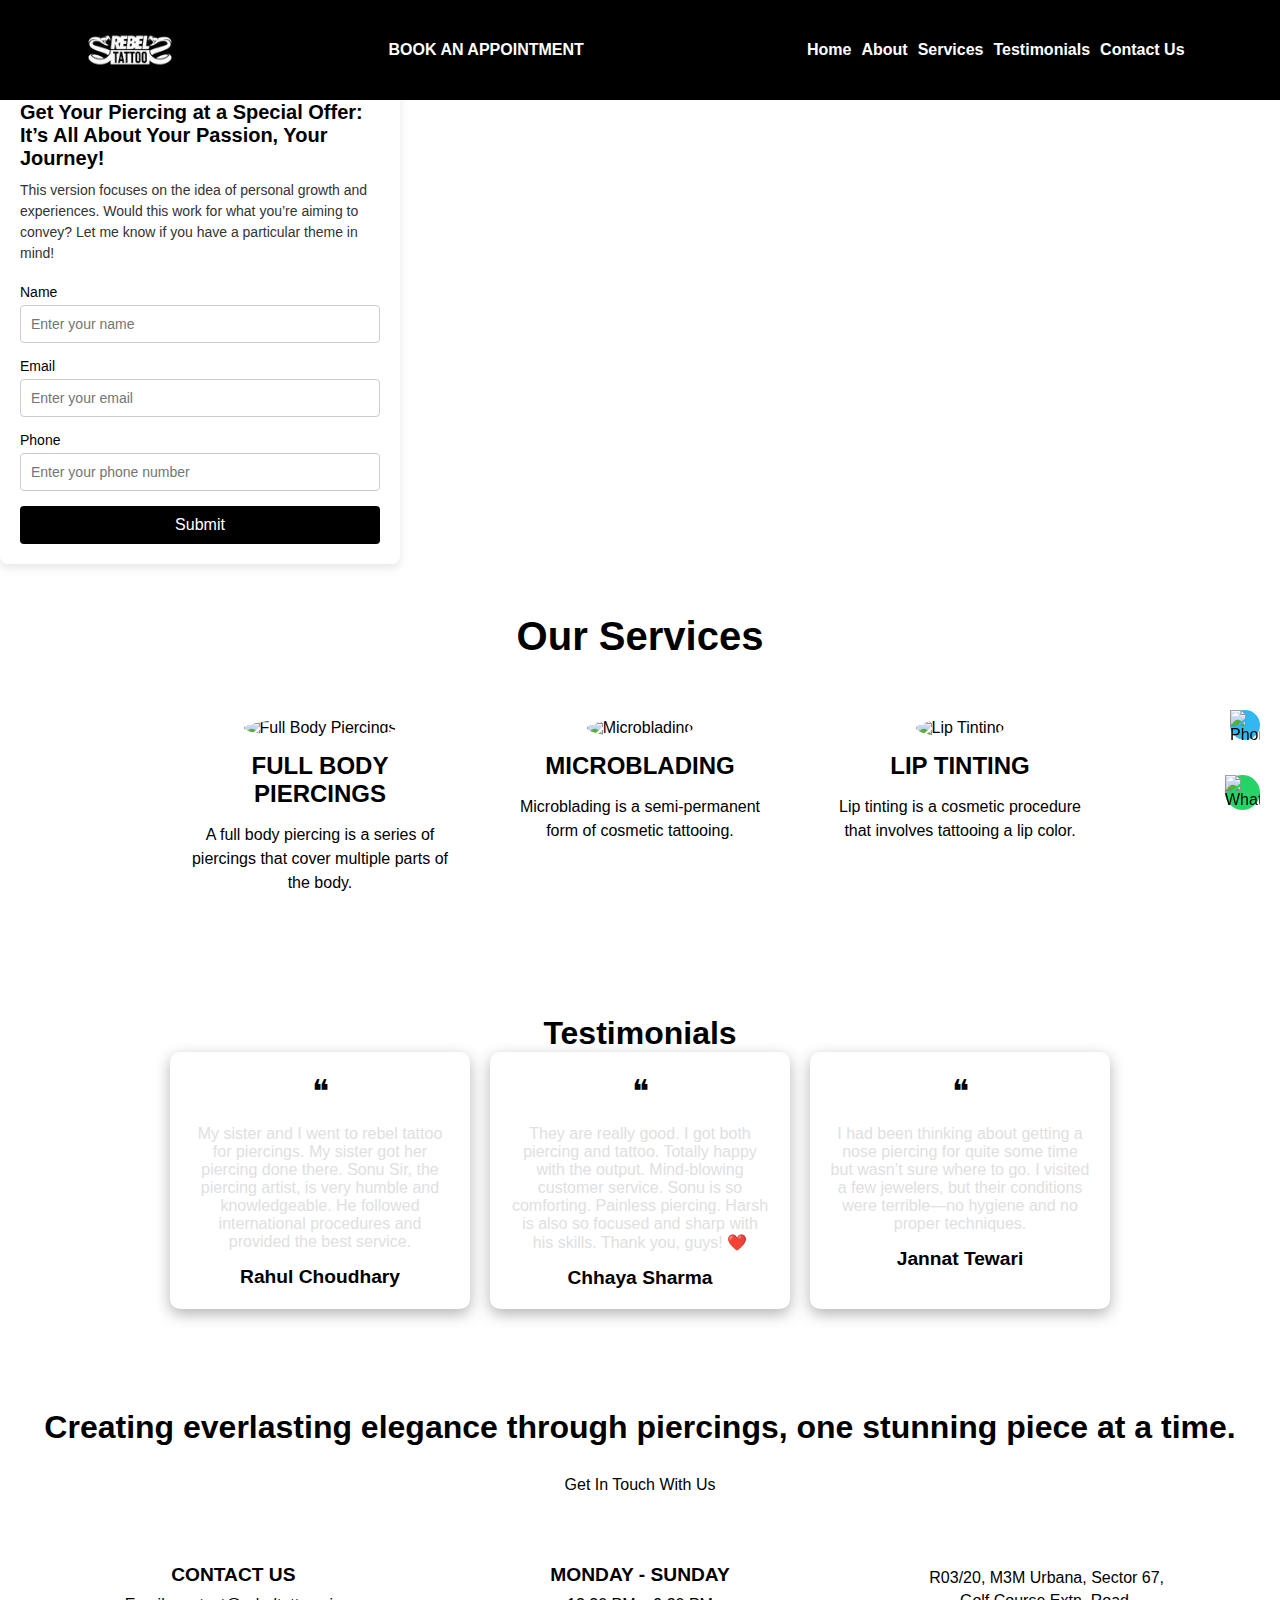
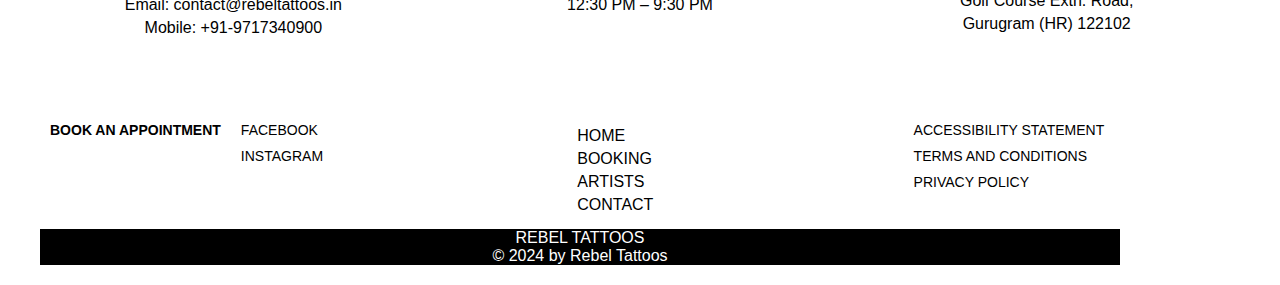
==== index.html @ b5b60d28 "Merge branch 'main' of https://github.com/Shailen2003/Tattoo-web" ====
<!DOCTYPE html>
<html lang="en">

<head>
    <meta charset="UTF-8">
    <meta name="viewport" content="width=device-width, initial-scale=1.0">
    <title>Services and Testimonials</title>
    <link rel="stylesheet" href="style.css">
    <link rel="stylesheet" href="chatsystem.css">
</head>

<body>
          <header class="header ">
            <div class="logo ">
                <img src="images/logo.avif" alt="">
            </div>
            <div class="bttn">
                <a href="./appointment.html" class="appointment-btn"><strong>BOOK AN APPOINTMENT</strong></a>
            </div>
            <nav class="navbar ">
                
                <div class="menu-toggle " id="mobile-menu">
                    <span class="bar"></span>
                    <span class="bar"></span>
                    <span class="bar"></span>
                </div>
                
                <ul class="nav-links ">
                    <li><a href="#home">Home</a></li>
                    <li><a href="./components/about.html">About</a></li>
                    <li><a href="./components/service.html">Services</a></li>
                    <li><a href="./components/artist.html">Testimonials</a></li>
                    <li><a href="#contact">Contact Us</a></li>
                </ul>
                
            </nav>
        </header>
        <section class="Home">
            <div class="home-logo">
                <img src="./images/logo.avif" alt="">
                <h1>Till Death, We Do Art</h1>
            </div>
            <div class="form-container">
                <div class="form-content">
                    <h1>Get Your Piercing at a Special Offer: It’s All About Your Passion, Your Journey!</h1>
                    <p>
                        This version focuses on the idea of personal growth and experiences.
                        Would this work for what you’re aiming to convey? Let me know if you have a particular theme in mind!
                    </p>
                    
                </div>
                
                <form class="contact-form">
                    <label for="name">Name</label>
                    <input type="text" id="name" name="name" placeholder="Enter your name" required>
                    
                    <label for="email">Email</label>
                    <input type="email" id="email" name="email" placeholder="Enter your email" required>
                    
                    <label for="phone">Phone</label>
                    <input type="tel" id="phone" name="phone" placeholder="Enter your phone number" required>
                    
                    <button type="submit">Submit</button>
                </form>
            </div>
        </section>
    <section class="services-section">
        <h1>Our Services</h1>
        <div class="services-container">
            <div class="service-card">
                <div class="service-img">
                    <img src="https://static.wixstatic.com/media/010afc_ea86713446234ee9b902afd5d44bec06~mv2.jpg/v1/fill/w_73,h_64,al_c,q_80,usm_0.66_1.00_0.01,enc_avif,quality_auto/IMG_1276%20(1).jpg"
                        alt="Full Body Piercings">
                </div>
                <h2>FULL BODY PIERCINGS</h2>
                <p>A full body piercing is a series of piercings that cover multiple parts of the body.</p>
            </div>
            <div class="service-card">
                <div class="service-img">
                    <img src="https://static.wixstatic.com/media/a3cc92_abad0898120045c19b37472ea10d0f6c~mv2.jpg/v1/fill/w_71,h_62,fp_0.62_0.37,q_80,usm_0.66_1.00_0.01,enc_avif,quality_auto/microblanding.jpg"
                        alt="Microblading">
                </div>
                <h2>MICROBLADING</h2>
                <p>Microblading is a semi-permanent form of cosmetic tattooing.</p>
            </div>
            <div class="service-card">
                <div class="service-img">
                    <img src="https://static.wixstatic.com/media/010afc_ff48c099d34b4ac8970327cc12a0fedb~mv2.jpg/v1/fill/w_72,h_59,al_c,q_80,usm_0.66_1.00_0.01,enc_avif,quality_auto/lip.jpg"
                        alt="Lip Tinting">
                </div>
                <h2>LIP TINTING</h2>
                <p>Lip tinting is a cosmetic procedure that involves tattooing a lip color.</p>
            </div>
        </div>
    </section>
    <section class="testimonials-section">
        <h1 class="section-title">Testimonials</h1>
        <div class="testimonials-container">
            <div class="testimonial-card">
                <div class="testimonial-content">
                    <span class="quote-icon">❝</span>
                    <p>
                        My sister and I went to rebel tattoo for piercings. My sister got her piercing done there. Sonu Sir, the piercing artist, is very humble and knowledgeable. He followed international procedures and provided the best service.
                    </p>
                    <h3>Rahul Choudhary</h3>
                </div>
            </div>
            <div class="testimonial-card">
                <div class="testimonial-content">
                    <span class="quote-icon">❝</span>
                    <p>
                        They are really good. I got both piercing and tattoo. Totally happy with the output. Mind-blowing customer service. Sonu is so comforting. Painless piercing. Harsh is also so focused and sharp with his skills. Thank you, guys! ❤️
                    </p>
                    <h3>Chhaya Sharma</h3>
                </div>
            </div>
            <div class="testimonial-card">
                <div class="testimonial-content">
                    <span class="quote-icon">❝</span>
                    <p>
                        I had been thinking about getting a nose piercing for quite some time but wasn’t sure where to go. I visited a few jewelers, but their conditions were terrible—no hygiene and no proper techniques.
                    </p>
                    <h3>Jannat Tewari</h3>
                </div>
            </div>
        </div>
    </section>
    <section class="contact-section">
        <div class="contact-content">
            <h1>Creating everlasting elegance through piercings, one stunning piece at a time.</h1>
            <button class="contact-btn">Get In Touch With Us</button>
        </div>

        <div class="contact-details">
            <!-- Left Contact Info -->
            <div class="contact-info">
                <h3>CONTACT US</h3>
                <p>Email: contact@rebeltattoos.in</p>
                <p>Mobile: +91-9717340900</p>
            </div>

            <!-- Center Opening Hours -->
            <div class="contact-hours">
                <h3>MONDAY - SUNDAY</h3>
                <p>12:30 PM – 9:30 PM</p>
            </div>

            <!-- Right Location -->
            <div class="contact-location">
                <p>R03/20, M3M Urbana, Sector 67,</p>
                <p>Golf Course Extn. Road,</p>
                <p>Gurugram (HR) 122102</p>
            </div>
        </div>

    </section>
    <!-- Footer Section -->
    <footer>
        <div class="footer-container">
            <div class="footer-lefts">
                <a href="#" class="hover-effect">BOOK AN APPOINTMENT</a>

            </div>
            <div class="footer-left">
                <a href="#">FACEBOOK</a>
                <a href="#">INSTAGRAM</a>
            </div>
            <div class="footer-center">
                <a href="#">HOME</a>
                <a href="#">BOOKING</a>
                <a href="#">ARTISTS</a>
                <a href="#">CONTACT</a>
            </div>
            <div class="footer-right">
                <a href="#">ACCESSIBILITY STATEMENT</a>
                <a href="#">TERMS AND CONDITIONS</a>
                <a href="#">PRIVACY POLICY</a>
            </div>
        </div>
        <div class="footer-logo">
            <p class="footer-logo-text">REBEL TATTOOS<br>&copy; 2024 by Rebel Tattoos</p>
        </div>
        <!-- Let's Chat Button -->
    </footer>

    <!-- Chat Box -->
    <div id="chat-box" class="hidden">
        <div class="chat-header">
            <span>Rebel Tattoos</span>
            <button id="close-chat">&times;</button>
        </div>
        <div class="chat-body">
            <p>We'll reply as soon as we can.</p>
            <div class="chat-icons">
                <a href="tel:+1234567890" class="call-icon">📞</a>
                <a href="https://wa.me/1234567890" class="whatsapp-icon">WhatsApp</a>
            </div>
        </div>
        <textarea placeholder="Write your message..."></textarea>
    </div>
    <div class="button whatsapp-button" onclick="openWhatsAppChat()">
        <img src="https://upload.wikimedia.org/wikipedia/commons/6/6b/WhatsApp.svg" alt="WhatsApp">
    </div>

    <!-- Phone Call Button -->
    <div class="button phone-button" onclick="openPhoneDialer()">
        <img src="https://cdn-icons-png.flaticon.com/512/724/724664.png" alt="Phone">
    </div>
    <script src="chatsystem.js"></script>
    <script src="script.js"></script>
</body>

</html>
---- style.css ----
* {
    margin: 0;
    padding: 0;
    box-sizing: border-box;
    font-family: Arial, sans-serif;
}

.header {
    background-color: black;
    display: flex;
    justify-content: space-around;
    align-items: center;
    width: 100%;
    position: fixed;
    top: 0px;
    

}

/* Navbar default and expanded states */
.navbar {
    display: flex;
    justify-content: space-between;
    align-items: center;
    padding: 10px 20px;
    background-color: var(--light-blue);
    color: #fff;
    transition: height 0.3s ease-in-out;
    /* Smooth height transition */
    height: 100px;
    /* Default height */
}

.navbar.expanded {
    height: 250px;
    /* Expanded height for mobile menu */
}

.bttn {
    
    width: 300px;
    display: flex;
    align-items: center;
    text-align: center;
    justify-content: center;
    background-color: black;
}
.bttn a{
    color: white;
    text-decoration: none;
}
.appointment-bt{
    background-color: rgb(0, 0, 0);
    color: #fff;
    font-size: 15px;
    text-decoration: none;
    border: none;
}
 .bttn:hover{
    background-color: white;
 }
 .bttn:hover a{
    background-color: white;
    color: black;
    text-decoration: underline;
    border: none;
 }
 
 
 .bttn a:hover{
    background-color:white;
    color: black;
    text-decoration: underline;
    border: none;
 }
 

/* Nav links container */
.nav-links {
    display: flex;
    justify-content: center;
    list-style: none;
    flex-wrap: wrap;
    transition: opacity 0.3s ease-in-out;
    /* Smooth transition for showing links */
    opacity: 1;
    gap: 10px;
}

.nav-links a {
    color: white;
    text-decoration: none;
    font-weight: bold;

}

.bar {
    background-color: white;
    height: 3px;
    width: 25px;
    margin: 4px 0;
}

.nav-links.active {
    display: flex;
    opacity: 1;
}

.nav-links a:hover {
    color: red;
    transform: scale(1.1);
    transition: 0.5s;
}

/* Responsive styles for smaller screens */
@media (max-width: 500px) {
    .nav-links {
        display: none;
        flex-direction: column;
        width: auto;
        background-color: black;
        position: absolute;
        right: 50px;
    }

    .nav-links a {
        color: white;
        text-decoration: none;
        font-weight: bold;

    }

    .nav-links.active {
        display: flex;
    }

    .menu-toggle {
        display: flex;
        flex-direction: column;
        cursor: pointer;
    }

    .bttn {
        display: none;
    }

    .nav-links li {
        margin: 10px 0;
        text-align: center;
    }
}

.form-container {
    background-color: white;
    border-radius: 8px;
    box-shadow: 0px 4px 10px rgba(0, 0, 0, 0.1);
    width: 400px;
    padding: 20px;
    overflow: hidden;
}

/* Form Content */
.form-content {
    margin-bottom: 20px;
}

.form-content h1 {
    font-size: 20px;
    color: #000;
    margin-bottom: 10px;
}

.form-content p {
    font-size: 14px;
    color: #333;
    line-height: 1.5;
}

/* Icons Section */

/* Form Styling */
.contact-form label {
    display: block;
    font-size: 14px;
    color: #000;
    margin-bottom: 5px;
}

.contact-form input {
    width: 100%;
    padding: 10px;
    margin-bottom: 15px;
    border: 1px solid #ccc;
    border-radius: 4px;
    font-size: 14px;
}

.contact-form button {
    width: 100%;
    padding: 10px;
    background-color: black;
    color: white;
    font-size: 16px;
    border: none;
    border-radius: 4px;
    cursor: pointer;
    transition: background-color 0.3s ease;
}

.contact-form button:hover {
    background-color: #333;
}

/* Services Section */
.services-section {
  text-align: center;
  padding: 50px 20px;
}

.services-section h1 {
  font-size: 2.5rem;
  margin-bottom: 40px;
}

.services-container {
  display: flex;
  gap: 20px;
  justify-content: center;
  flex-wrap: wrap;
}

.service-card {
  background: rgba(255, 255, 255, 0.1);
  border-radius: 10px;
  padding: 20px;
  width: 300px;
  text-align: center;
  transition: transform 0.3s, box-shadow 0.3s;
  box-shadow: 0 5px 15px rgba(255, 255, 255, 0.3);
}

.service-card:hover {
  transform: translateY(-10px);
  box-shadow: 0 10px 25px rgba(255, 255, 255, 0.5);
}

.service-img img {
  width: 80px;
  height: 80px;
  border-radius: 50%;
  transition: transform 0.2s ease;
}

.service-img:hover img {
  transform: scale(1.1);
  box-shadow: 0 10px 25px rgba(255, 255, 255, 0.4);
}

.service-card h2 {
  font-size: 1.5rem;
  margin: 15px 0;
}

.service-card p {
  font-size: 1rem;
  line-height: 1.5;
}

/* Testimonials Section */
.testimonials-section {
  text-align: center;
  padding: 50px 20px;
  /* background: url('https://via.placeholder.com/1600x900') no-repeat center/cover; */
  background-color: #fffff;
}
.testimonial-section h1 {
    font-size: 2.5rem;
    margin-bottom: 30px;
  }

.testimonials-container {
  display: flex;
  gap: 20px;
  justify-content: center;
  flex-wrap: wrap;
}

.testimonial-card {
  background: rgba(255, 255, 255, 0.1);
  padding: 20px;
  border-radius: 10px;
  box-shadow: 0 5px 15px rgba(0, 0, 0, 0.3);
  width: 300px;
  transition: transform 0.3s ease, box-shadow 0.3s ease;
}

.testimonial-card:hover {
  transform: translateY(-10px);
  box-shadow: 0 10px 25px rgba(255, 255, 255, 0.4);
}

.quote-icon {
  font-size: 2rem;
}

.testimonial-content p {
  margin: 15px 0;
  font-size: 1rem;
  color: #e0e0e0;
}

.testimonial-content h3 {
  margin-top: 10px;
  font-size: 1.2rem;
}

/* Responsive Design */
@media (max-width: 768px) {
  .services-container,
  .testimonials-container {
    flex-direction: column;
    align-items: center;
  }

  .service-card,
  .testimonial-card {
    width: 90%;
  }
}

/* Contact Section Styling */
.contact-section {
    display: flex;
    flex-direction: column;
    align-items: center;
    padding: 50px 20px;
    position: relative;
}

.contact-content {
    text-align: center;
    margin-bottom: 40px;
}

.contact-content h1 {
    font-size: 2rem;
    margin-bottom: 20px;
}

.contact-btn {
    background-color: #fff;
    color: #000;
    padding: 10px 20px;
    border: none;
    border-radius: 20px;
    font-size: 1rem;
    cursor: pointer;
    transition: transform 0.3s;
}

.contact-btn:hover {
    transform: scale(1.05);
}

.contact-details {
    display: flex;
    justify-content: space-between;
    flex-wrap: wrap;
    width: 100%;
    max-width: 1200px;
    margin-top: 20px;
    gap: 20px;
    text-align: center;
}

.contact-info,
.contact-hours,
.contact-location {
    flex: 1;
    min-width: 250px;
}

.contact-info h3,
.contact-hours h3 {
    font-size: 1.2rem;
    margin-bottom: 10px;
}

.contact-info p,
.contact-hours p,
.contact-location p {
    font-size: 1rem;
    margin: 5px 0;
}

/* Floating Buttons Styling */
.floating-buttons {
    position: fixed;
    bottom: 20px;
    right: 20px;
    display: flex;
    flex-direction: column;
    gap: 10px;
}

.floating-buttons a img {
    width: 50px;
    height: 50px;
    border-radius: 50%;
    box-shadow: 0 5px 15px rgba(0, 0, 0, 0.5);
    transition: transform 0.3s ease, box-shadow 0.3s ease;
}

.floating-buttons a img:hover {
    transform: scale(1.1);
    box-shadow: 0 10px 20px rgba(255, 255, 255, 0.5);
}

/* Responsive Design */
@media (max-width: 768px) {
    .contact-details {
        flex-direction: column;
        text-align: center;
    }

    .contact-info,
    .contact-hours,
    .contact-location {
        text-align: center;
    }
}

footer {
    background-color: white;
    padding: 20px 40px;
    display: flex;
    justify-content: space-between;
    align-items: flex-start;
    flex-wrap: wrap;
}

/* Footer Columns */
.footer-container {
    display: flex;
    justify-content: space-between;
    width: 100%;
    flex-wrap: wrap;
}

.footer-left,
.footer-center,
.footer-right {
    flex: 1;
    margin: 10px;
}

.footer-left a,
.footer-right a,
.footer-center a {
    display: block;
    margin-bottom: 10px;
    color: black;
    text-decoration: none;
    font-size: 14px;
}
.footer-lefts a{
    display: block;
    margin-bottom: 10px;
    color: black;
    text-decoration: none;
    font-size: 14px;  
    flex: 1;
    margin: 10px;
}

.footer-center a {
    font-size: 16px;
    margin: 5px 0;
}

.footer-center .footer-logo {
    font-size: 20px;
    font-weight: bold;
    margin-top: 20px;
    text-align: center;
}

.footer-left a:hover,
.footer-right a:hover,
.footer-center a:hover {
    text-decoration: underline;
}

/* Hover Effect: "Book an Appointment" */
.hover-effect {
    position: relative;
    font-size: 16px;
    font-weight: bold;
}

.footer-lefts:hover a{
    left: 0;
    background-color: black;
    color: white;
    padding: 5px 10px;
    border: 1px solid white;
    font-size: 14px;
} 

/* "Let's Chat" Button */
#chat-btn {
    position: fixed;
    bottom: 20px;
    right: 20px;
    background-color: black;
    color: white;
    border: 2px solid white;
    border-radius: 5px;
    padding: 10px 15px;
    font-size: 14px;
    cursor: pointer;
    transition: all 0.3s ease;
    z-index: 1000;
}

#chat-btn:hover {
    background-color: white;
    color: black;
}

/* Chat Box Styles */
#chat-box {
    position: fixed;
    bottom: 70px;
    right: 20px;
    width: 300px;
    background-color: black;
    border: 2px solid white;
    border-radius: 10px;
    display: none;
    flex-direction: column;
    z-index: 1000;
}

.chat-header {
    background-color: white;
    color: black;
    padding: 10px;
    font-size: 16px;
    font-weight: bold;
    display: flex;
    justify-content: space-between;
    align-items: center;
}

.chat-body {
    padding: 15px;
    color: white;
    font-size: 14px;
    text-align: center;
}

.chat-icons a {
    margin: 10px;
    font-size: 24px;
    text-decoration: none;
    color: white;
    transition: color 0.3s ease;
}

.chat-icons a:hover {
    color: green;
}

textarea {
    width: 100%;
    border: none;
    padding: 10px;
    resize: none;
    font-size: 14px;
    color: black;
}

textarea:focus {
    outline: none;
}

/* Responsive Design */
@media (max-width: 768px) {
    .footer-container {
        flex-direction: column;
        text-align: center;
    }

    #chat-box {
        width: 90%;
        right: 5%;
    }

    .footer-left,
    .footer-center,
    .footer-right {
        margin: 10px 0;
    }
}

.footer-logo {
    background-color: black;
    color: white;
    width: 90%;
    text-align: center;
    align-items:center;
    justify-content:center;
    display: flex;
}
/* If you are using Google Fonts for Nimbus Sans, remove the @font-face block */
body {
    margin: 0;
    padding: 0;
    font-family: 'Nimbus Sans', sans-serif; /* Use Google font Nimbus Sans */
    height: 100%; /* Ensure body takes full height */
    width: 100%; /* Ensure full width */
    overflow-x: hidden; /* Prevent horizontal scrolling */
}

.black-box {
    font-family: Arial, sans-serif;
    display: flex;
    justify-content: center;
    align-items: center;
    height: 250px; /* Set a fixed height for the black box */
    background-color: black; /* Dark background */
    width: 100%; /* Full width */
    color: white;
    box-sizing: border-box;
}

.box {
    display: flex;
    justify-content: space-between; /* Spread left and right text apart */
    align-items: center;
    width: 100%; /* Full width */
    height: 100%; /* Fill the entire box */
    color: white;
    padding: 1px;
    box-sizing: border-box;
}

.text-left {
    flex: 1;
    text-align: left; /* Left-aligned text */
    padding-left: 10px; /* Optional padding to move it further from the edge */
}

.text-left p {
    font-size: 15px;
    margin-left: 0px; /* Reset margin */
    padding-left: 43px; /* Move text further from the edge */
}

.text-right {
    flex: 1;
    text-align: right; /* Right-aligned text */
    padding-right: 10px; /* Optional padding to move it further from the edge */
}

.text-right p {
    font-size: 15px;
    margin-right: 67px; /* Align paragraph without margin from right */
    padding-right: 4px; /* Move text further from the edge */
}

.logo {
    display: flex;
    justify-content: center;
    align-items: center;
}

.logo img {
    width: 110px; /* Logo size */
    height: auto;
}

/* Main container */
.container {
    display: flex;
    justify-content: center;
    flex-direction: column; /* Stack elements vertically on mobile */
    height: 100%; /* Full screen height */
    width: 100%; /* Full screen width */
    background-image: url('https://via.placeholder.com/800x600');
    background-size: cover;
    background-position: center;
    color: white;
    box-sizing: border-box;
    overflow-y: auto; /* Allow vertical scrolling */
}

.content {
    display: flex;
    justify-content: space-between;
    align-items: center;
    background-color: white;
    padding: 20px;
    border-radius: 10px;
    width: 100%; /* Full width */
    height: auto; /* Adjust height for responsive behavior */
    flex-wrap: wrap; /* Allow elements to wrap on small screens */
    box-sizing: border-box;
}

.image {
    display: flex;
    justify-content: center;
    align-items: center;
    flex: 1;
    padding: 0px;
    box-sizing: border-box;
    margin-right: 20px; /* Space between image and text */
}

.image img {
    width: 100%; /* Image scales with container */
    margin-top: 20px;
    max-width: 450px; /* Maximum width for large screens */
    height: 430px; /* Maintain aspect ratio */
    border-radius: 5px;
    object-fit: cover;
    border: 2px solid rgba(255, 255, 255, 0.6);
    box-shadow: 0 4px 15px rgba(255, 255, 255, 0.6); /* White shadow effect */
}

.text {
    max-width: 55%; /* Adjusts width proportionally */
    margin-bottom: 75px;
    flex: 1;
    padding: 40px; /* Add padding for readability */
    box-sizing: border-box;
    display: flex;
    flex-wrap: wrap; /* Allow wrapping on smaller screens */
    align-items: center; /* Vertically align text */
}

.text h1 {
    color: black;
    font-family: 'Nimbus Sans', Arial, sans-serif; /* Use Nimbus Sans */
    margin: 0; /* Remove margin to align items closely */
    padding: 10px 10px 10px 0; /* Adjust padding for spacing */
    font-size: 2.6rem; /* Adjusted heading size */
    font-weight: bold; /* Increased boldness */
    border-bottom: 2px solid white; /* Underline */
    display: inline-block;
    line-height: 1.2; /* Adjust height for better spacing */
}

.text p {
    margin: 0 0 0 15px; /* Add margin-left to separate paragraph from h1 */
    line-height: 1.8; /* Better paragraph readability */
    text-align: justify;
    font-size: 1rem;
    color: black;
    flex-grow: 1; /* Allow paragraph to take remaining space */
}

/* Media Queries for Responsiveness */
@media (max-width: 1024px) {
    .content {
        flex-direction: column; /* Stack elements vertically */
        text-align: center; /* Center align content */
        height: auto; /* Allow height to adjust */
        padding: 15px;
    }

    .text {
        max-width: 100%;
        padding: 10px;
        display: block; /* Stack elements vertically on smaller screens */
    }

    .text h1 {
        font-size: 2.5rem; /* Adjust for tablets */
        margin-bottom: 10px;
    }

    .image {
        margin-top: 20px;
    }

    .image img {
        max-width: 280px; /* Slightly smaller image */
        height: auto;
    }
}

@media (max-width: 768px) {
    .text {
        padding: 10px;
        display: block; /* Stack elements vertically on smaller screens */
    }

    .text h1 {
        font-size: 2rem; /* Smaller heading for smaller screens */
    }

    .text p {
        font-size: 0.9rem; /* Smaller text for readability */
    }

    .image img {
        max-width: 200px; /* Smaller image */
        height: auto;
    }
}

@media (max-width: 480px) {
    .text h1 {
        font-size: 1.5rem; /* Further reduce heading size */
    }

    .text p {
        font-size: 0.8rem; /* Smaller paragraph font */
    }

    .image img {
        max-width: 150px; /* Reduce image size further */
        height: auto;
    }
}
---- chatsystem.css ----
/* WhatsApp button */
.whatsapp-button {
    display: flex;
    position: fixed;
    bottom: 90px; /* Above the other logo */
    right: 20px;
    background-color: #25d366;
    border-radius: 50px;
}

.whatsapp-button img {
    
    position: relative;
    width: 35px;
    height: 35px;
}

/* Phone button */
.phone-button {
    display: flex;
    position: fixed;
    border-radius: 50px;
    bottom: 160px; /* Above the WhatsApp button */
    right: 20px;
    background-color: #34b7f1;
}

.phone-button img {
    width: 30px;
    height: 30px;
}

/* Responsive adjustments */
@media screen and (max-width: 768px) {
    .button {
        width: 50px;
        height: 50px;
    }

    .button img {
        width: 30px;
        height: 30px;
    }
}

@media screen and (max-width: 480px) {
    .whatsapp-button {
        bottom: 80px;
    }

    .phone-button {
        bottom: 140px;
    }

    .button {
        width: 45px;
        height: 45px;
    }

    .button img {
        width: 25px;
        height: 25px;
    }
}
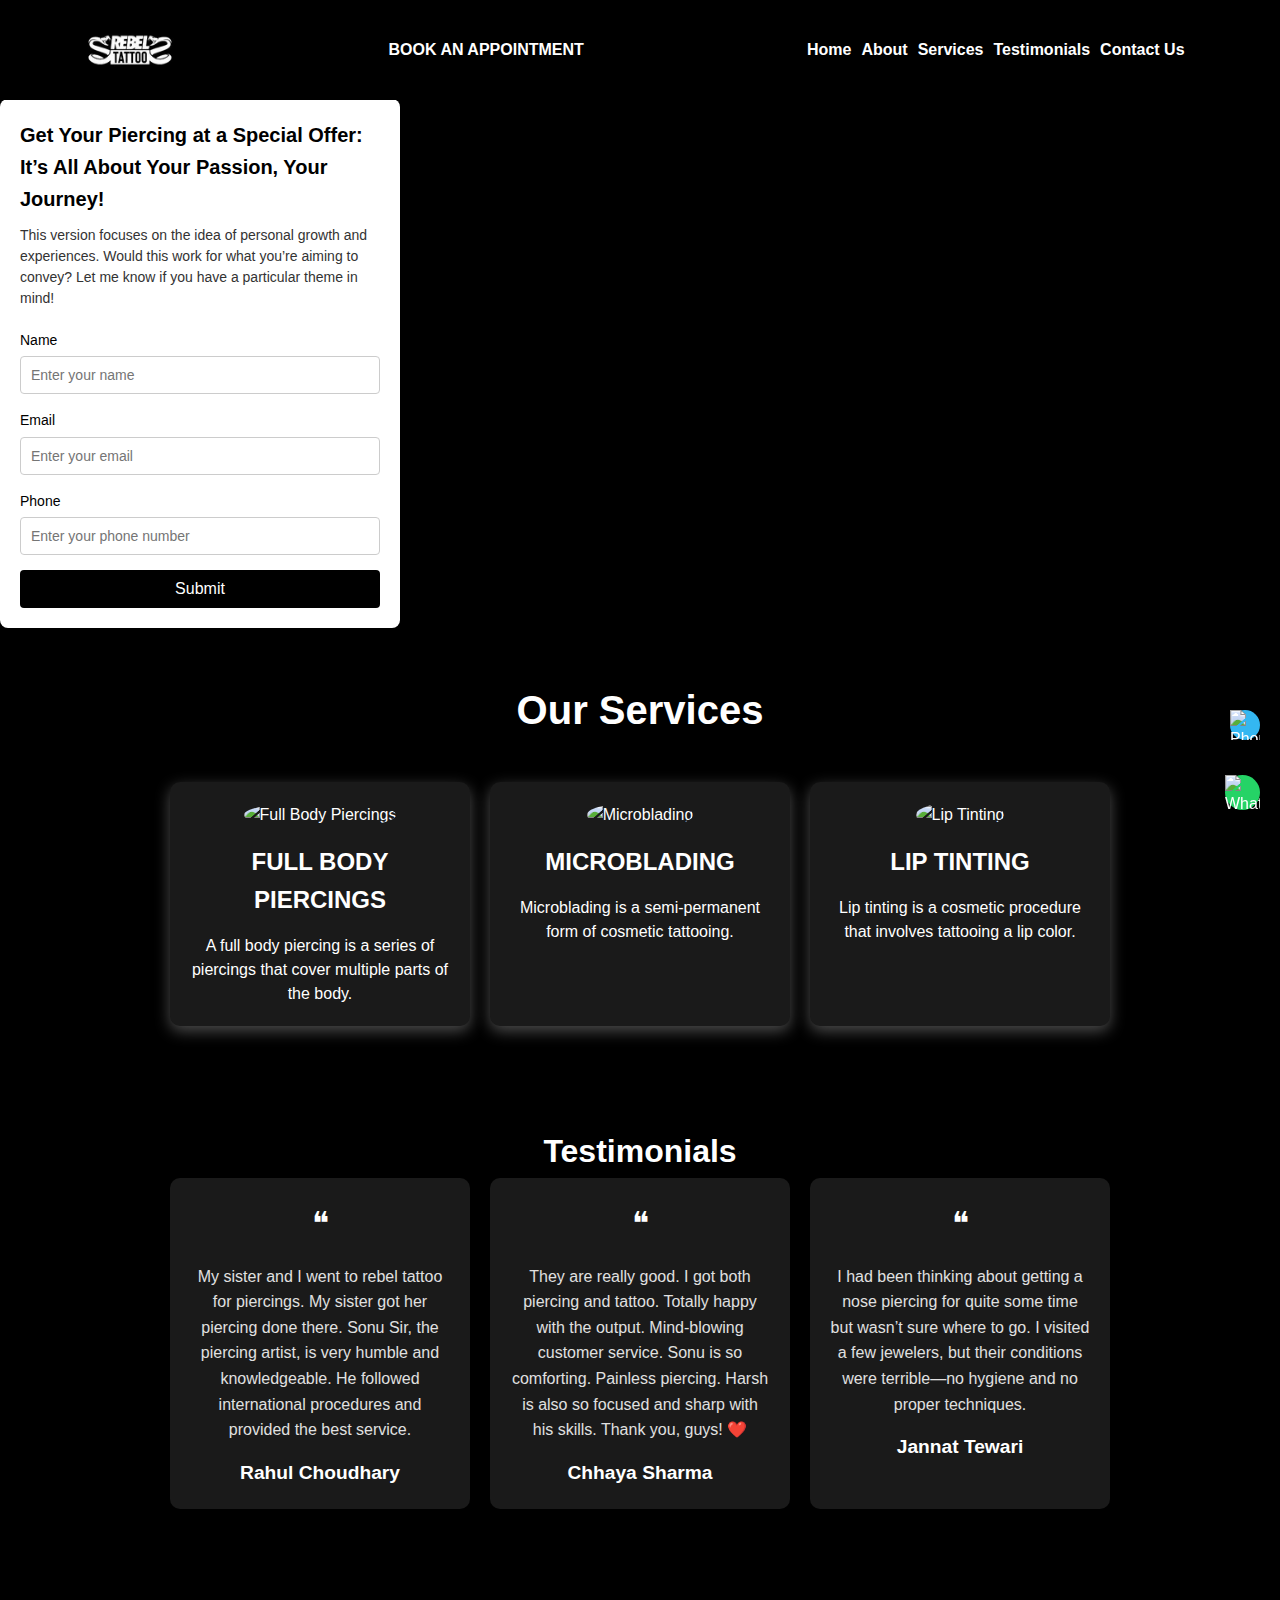
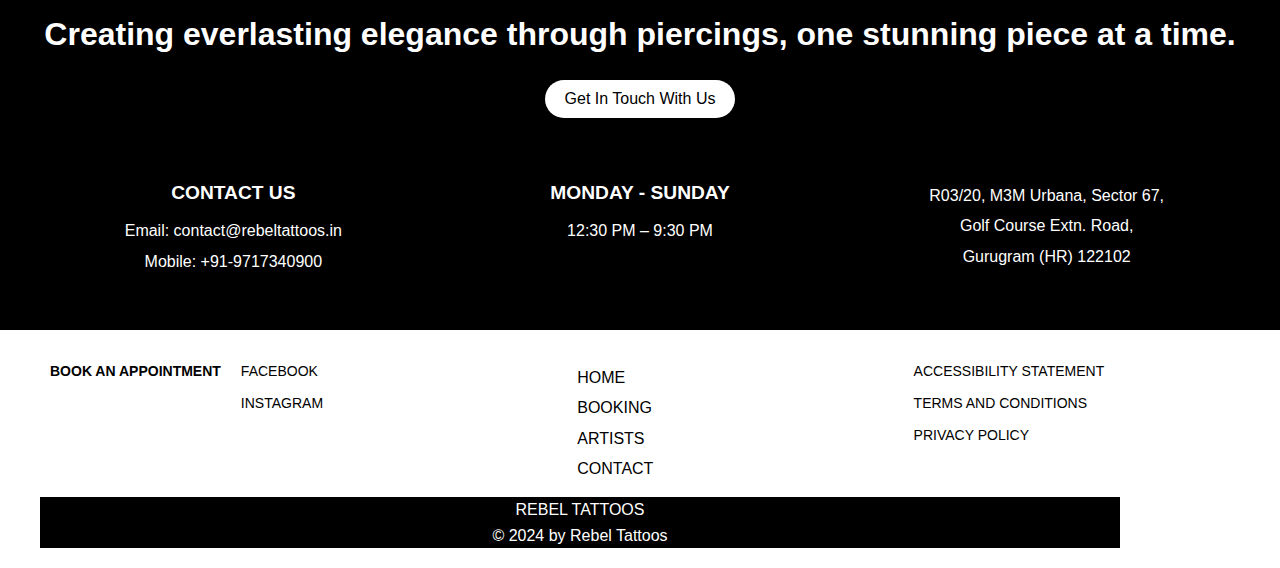
==== commit 2f230da6: "Merge branch 'main' into main" ====
--- a/index.html
+++ b/index.html
@@ -35,7 +35,7 @@
                 
             </nav>
         </header>
-        <section class="Home">
+         <section class="Home">
             <div class="home-logo">
                 <img src="./images/logo.avif" alt="">
                 <h1>Till Death, We Do Art</h1>
@@ -63,7 +63,7 @@
                     <button type="submit">Submit</button>
                 </form>
             </div>
-        </section>
+        </section> 
     <section class="services-section">
         <h1>Our Services</h1>
         <div class="services-container">
--- a/style.css
+++ b/style.css
@@ -2,8 +2,16 @@
     margin: 0;
     padding: 0;
     box-sizing: border-box;
+  }
+  
+  body {
     font-family: Arial, sans-serif;
-}
+     background-color: #000;
+    color: #fff;
+    line-height: 1.6;
+    margin: 0;
+    box-sizing: border-box;
+
 
 .header {
     background-color: black;
@@ -157,6 +165,7 @@
     width: 400px;
     padding: 20px;
     overflow: hidden;
+    
 }
 
 /* Form Content */
@@ -271,7 +280,7 @@
   text-align: center;
   padding: 50px 20px;
   /* background: url('https://via.placeholder.com/1600x900') no-repeat center/cover; */
-  background-color: #fffff;
+  background-color: black;
 }
 .testimonial-section h1 {
     font-size: 2.5rem;
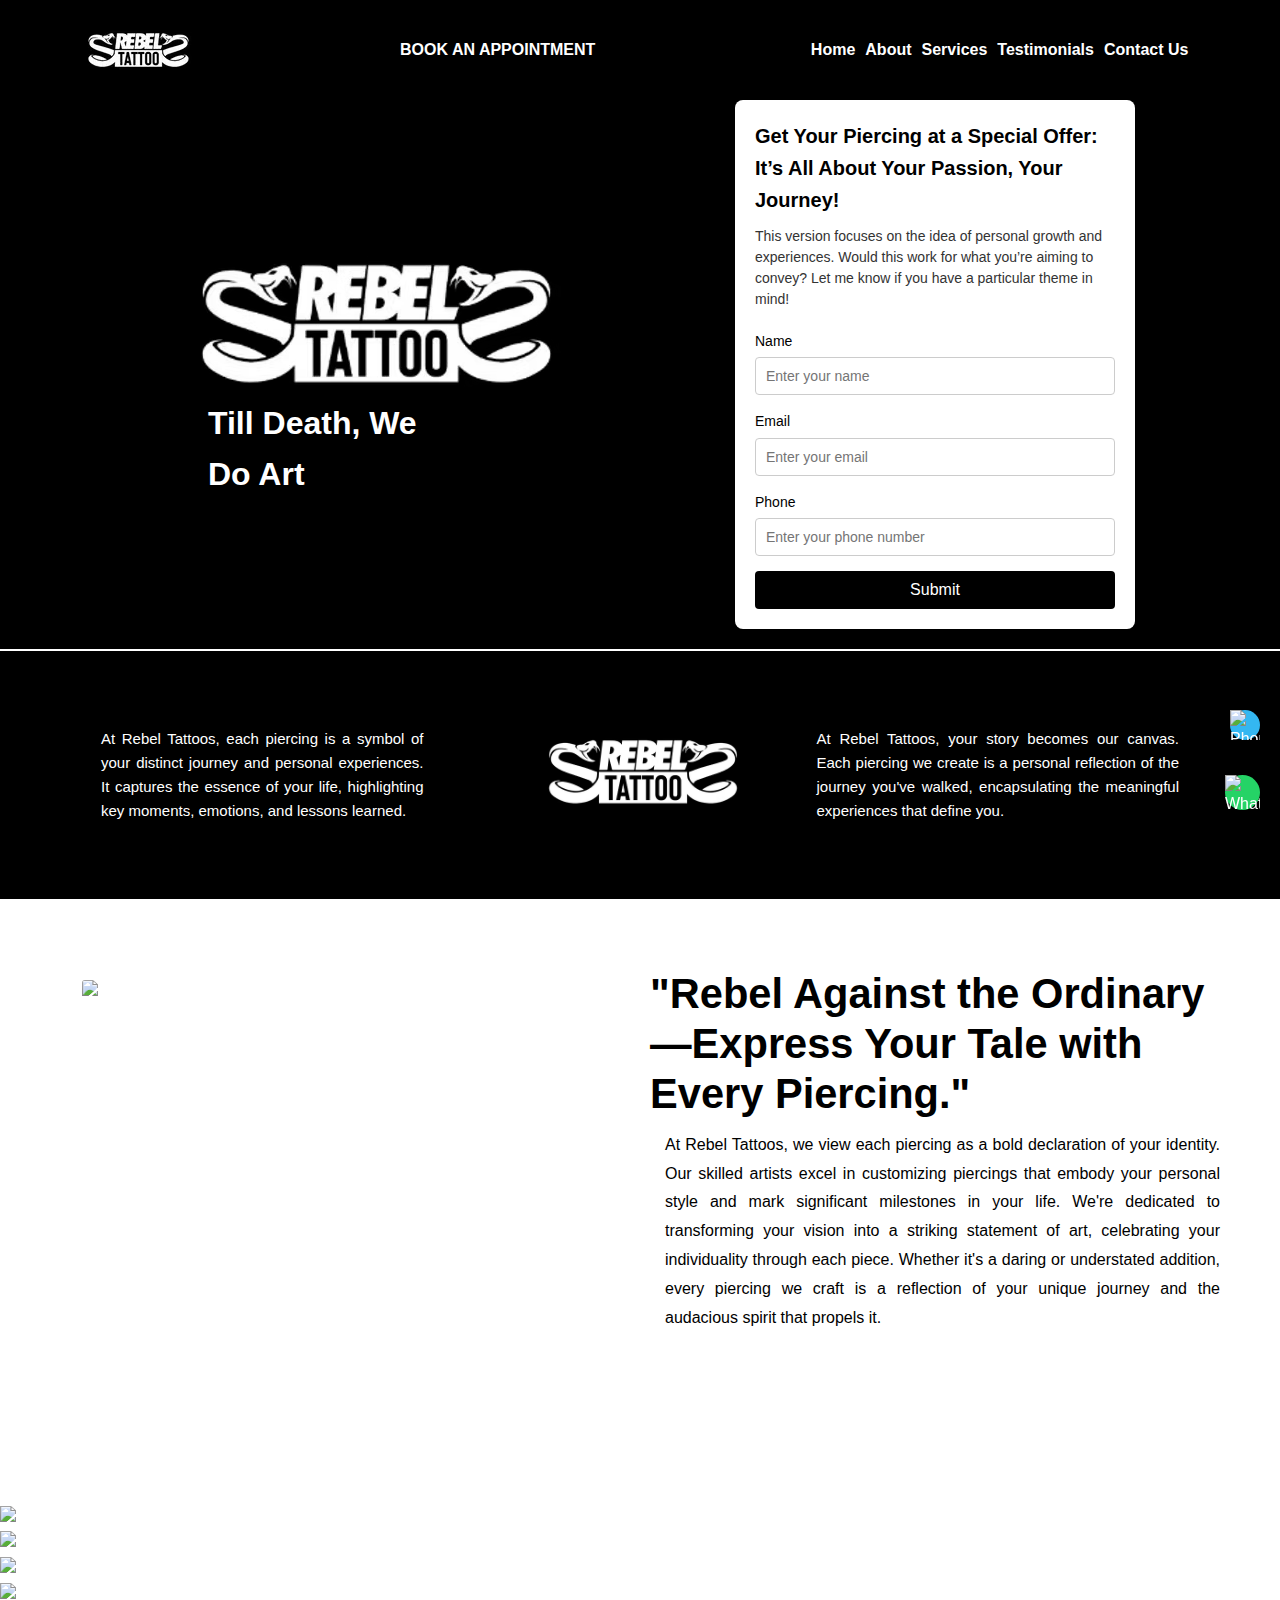
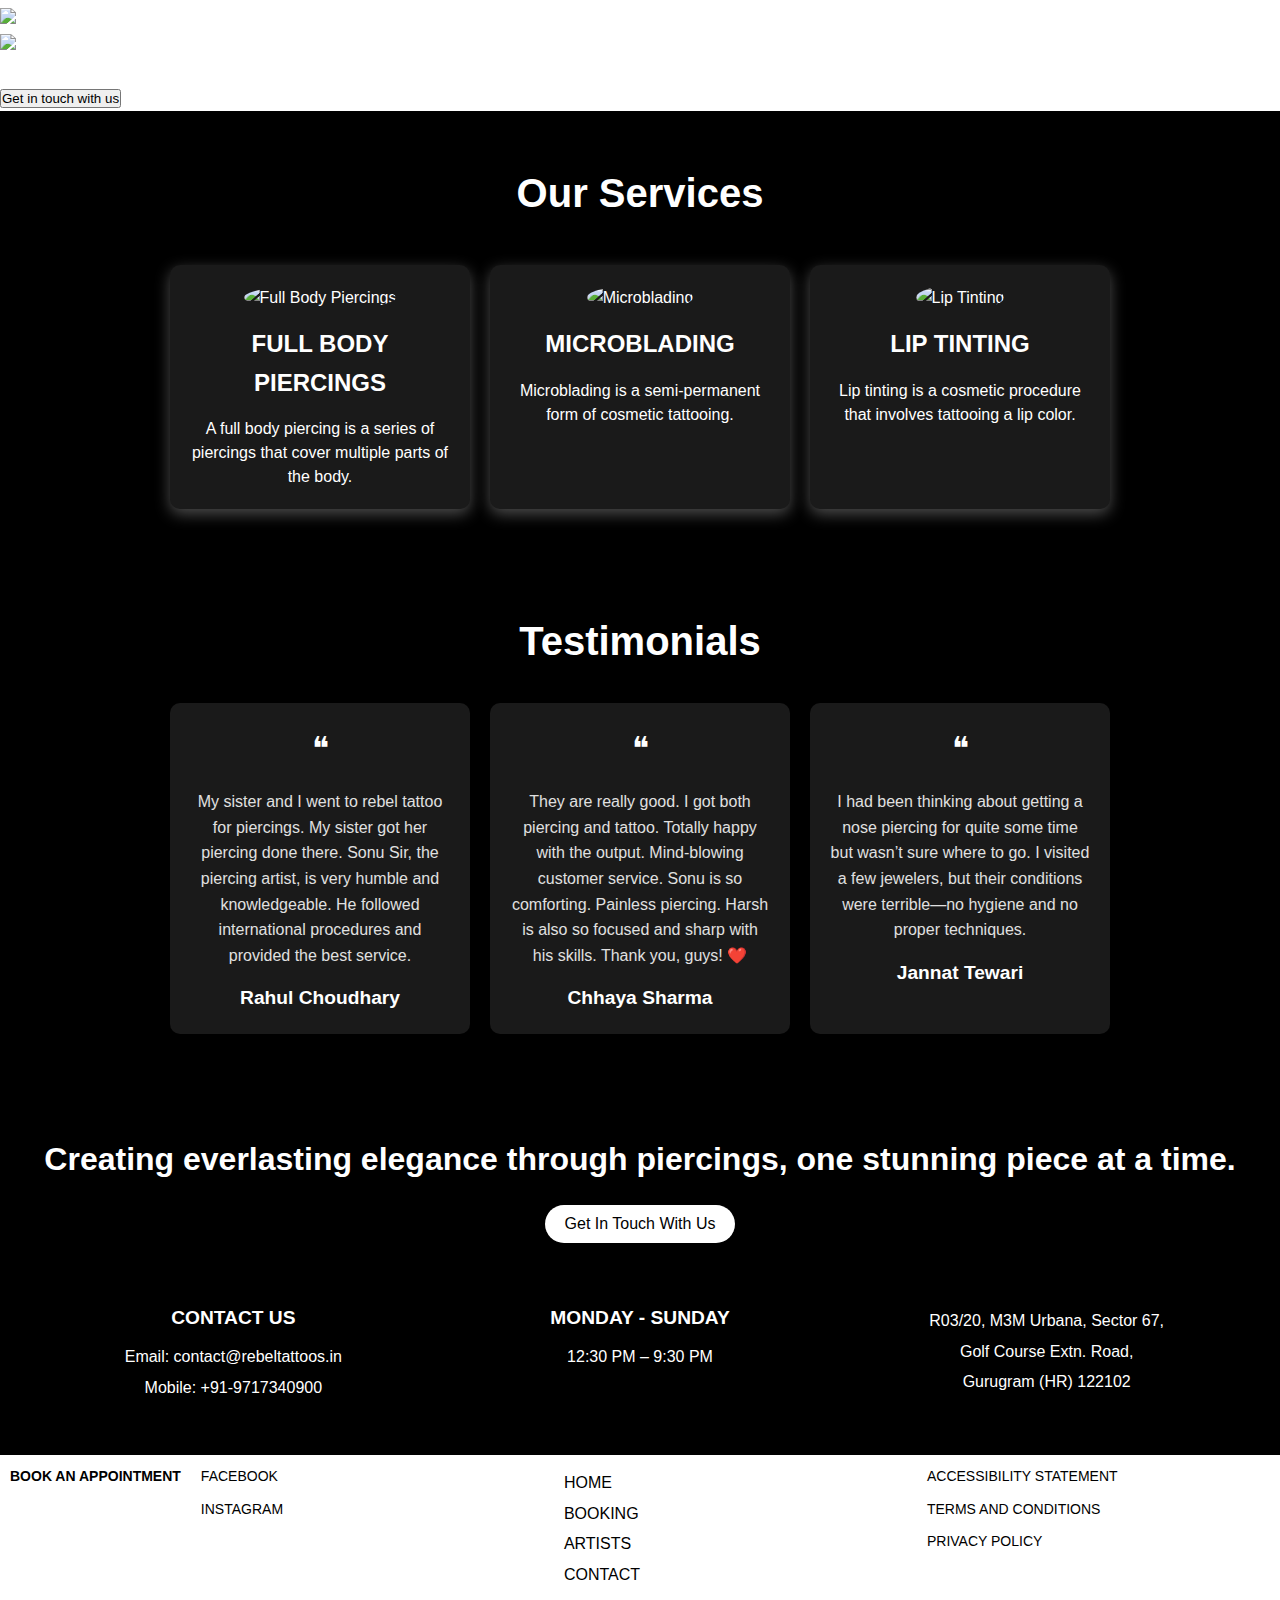
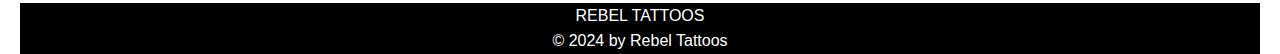
==== commit 8743a6e9: "Merge branch 'Shailen2003:main' into main" ====
--- a/index.html
+++ b/index.html
@@ -10,60 +10,134 @@
 </head>
 
 <body>
-          <header class="header ">
-            <div class="logo ">
-                <img src="images/logo.avif" alt="">
-            </div>
-            <div class="bttn">
-                <a href="./appointment.html" class="appointment-btn"><strong>BOOK AN APPOINTMENT</strong></a>
-            </div>
-            <nav class="navbar ">
-                
-                <div class="menu-toggle " id="mobile-menu">
-                    <span class="bar"></span>
-                    <span class="bar"></span>
-                    <span class="bar"></span>
-                </div>
-                
-                <ul class="nav-links ">
-                    <li><a href="#home">Home</a></li>
-                    <li><a href="./components/about.html">About</a></li>
-                    <li><a href="./components/service.html">Services</a></li>
-                    <li><a href="./components/artist.html">Testimonials</a></li>
-                    <li><a href="#contact">Contact Us</a></li>
-                </ul>
-                
-            </nav>
-        </header>
-         <section class="Home">
-            <div class="home-logo">
-                <img src="./images/logo.avif" alt="">
-                <h1>Till Death, We Do Art</h1>
-            </div>
-            <div class="form-container">
-                <div class="form-content">
-                    <h1>Get Your Piercing at a Special Offer: It’s All About Your Passion, Your Journey!</h1>
-                    <p>
-                        This version focuses on the idea of personal growth and experiences.
-                        Would this work for what you’re aiming to convey? Let me know if you have a particular theme in mind!
-                    </p>
-                    
-                </div>
-                
-                <form class="contact-form">
-                    <label for="name">Name</label>
-                    <input type="text" id="name" name="name" placeholder="Enter your name" required>
-                    
-                    <label for="email">Email</label>
-                    <input type="email" id="email" name="email" placeholder="Enter your email" required>
-                    
-                    <label for="phone">Phone</label>
-                    <input type="tel" id="phone" name="phone" placeholder="Enter your phone number" required>
-                    
-                    <button type="submit">Submit</button>
-                </form>
-            </div>
-        </section> 
+    <header class="header ">
+        <div class="logo ">
+            <img src="images/logo.avif" alt="">
+        </div>
+        <div class="bttn">
+            <a href="./appointment.html" class="appointment-btn"><strong>BOOK AN APPOINTMENT</strong></a>
+        </div>
+        <nav class="navbar ">
+
+            <div class="menu-toggle " id="mobile-menu">
+                <span class="bar"></span>
+                <span class="bar"></span>
+                <span class="bar"></span>
+            </div>
+
+            <ul class="nav-links ">
+                <li><a href="#home">Home</a></li>
+                <li><a href="./components/about.html">About</a></li>
+                <li><a href="./components/service.html">Services</a></li>
+                <li><a href="./components/artist.html">Testimonials</a></li>
+                <li><a href="#contact">Contact Us</a></li>
+            </ul>
+
+        </nav>
+    </header>
+    <section class="home">
+        <div class="home-logo">
+            <img src="./images/homelogo.avif" alt="">
+            <h1>Till Death, We Do Art</h1>
+        </div>
+        <div class="form-container">
+            <div class="form-content">
+                <h1>Get Your Piercing at a Special Offer: It’s All About Your Passion, Your Journey!</h1>
+                <p>
+                    This version focuses on the idea of personal growth and experiences.
+                    Would this work for what you’re aiming to convey? Let me know if you have a particular theme in
+                    mind!
+                </p>
+
+            </div>
+
+            <form class="contact-form">
+                <label for="name">Name</label>
+                <input type="text" id="name" name="name" placeholder="Enter your name" required>
+
+                <label for="email">Email</label>
+                <input type="email" id="email" name="email" placeholder="Enter your email" required>
+
+                <label for="phone">Phone</label>
+                <input type="tel" id="phone" name="phone" placeholder="Enter your phone number" required>
+
+                <button type="submit">Submit</button>
+            </form>
+        </div>
+    </section>
+    <section class="gallery">
+
+    </section>
+    <section class="about">
+        <div class="black-box">
+            <div class="box">
+                <div class="text-left">
+                    <p>At Rebel Tattoos, each piercing is a symbol of your distinct journey  and personal experiences.
+                        It captures the essence of your life,  highlighting key moments, emotions, and lessons learned.
+                    </p>
+                </div>
+                <div class="aboutlogo">
+                    <img src="./images/aboutlogo.avif" alt="Logo">
+                </div>
+                <div class="text-right">
+                    <p>At Rebel Tattoos, your story becomes our canvas. Each piercing we  create is a personal
+                        reflection of the journey you've walked, encapsulating the meaningful experiences that define you.
+                    </p>
+                </div>
+            </div>
+        </div>
+    
+        <div class="container">
+            <div class="content">
+                <!-- Image Section - Left Side -->
+                <div class="image">
+                    <img src="images/image00009.jpeg" alt="Square Image">
+                </div>
+    
+                <!-- Text Section - Right Side -->
+                <div class="text">
+                    <h1>"Rebel Against the Ordinary—Express Your Tale with Every Piercing."</h1>
+                    <p>
+                        At Rebel Tattoos, we view each piercing as a bold declaration of your identity. Our skilled artists
+                        excel in customizing piercings that embody your personal style and mark significant milestones in
+                        your life. We're dedicated to transforming your vision into a striking statement of art, celebrating
+                        your individuality through each piece. Whether it's a daring or understated addition, every piercing
+                        we craft is a reflection of your unique journey and the audacious spirit that propels it.
+                    </p>
+                </div>
+            </div>
+        </div>
+    </section>
+
+    <section class="gallery-section">
+        <h2 class="gallery-title">Gallery</h2>
+        <div class="gallery-container">
+            <div class="gallery-item">
+                <img src="./images/image00002.jpeg" alt="Piercing 1">
+            </div>
+            <div class="gallery-item">
+                <img src="./images/image00009.jpeg" alt="Piercing 2">
+            </div>
+            <div class="gallery-item">
+                <img src="./images/image00008.jpeg" alt="Piercing 3">
+            </div>
+            <div class="gallery-item">
+                <img src="./images/image00007.jpeg" alt="Piercing 4">
+            </div>
+            <div class="gallery-item">
+                <img src="./images/image00006.jpeg" alt="Piercing 5">
+            </div>
+            <div class="gallery-item">
+                <img src="./images/image00005.jpeg" alt="Piercing 6">
+            </div>
+        </div>
+        <div class="gallery-footer">
+            <p class="more-updates">For More Updates →</p>
+            <button class="contact-button">Get in touch with us</button>
+        </div>
+    </section>
+
+
     <section class="services-section">
         <h1>Our Services</h1>
         <div class="services-container">
@@ -100,7 +174,9 @@
                 <div class="testimonial-content">
                     <span class="quote-icon">❝</span>
                     <p>
-                        My sister and I went to rebel tattoo for piercings. My sister got her piercing done there. Sonu Sir, the piercing artist, is very humble and knowledgeable. He followed international procedures and provided the best service.
+                        My sister and I went to rebel tattoo for piercings. My sister got her piercing done there. Sonu
+                        Sir, the piercing artist, is very humble and knowledgeable. He followed international procedures
+                        and provided the best service.
                     </p>
                     <h3>Rahul Choudhary</h3>
                 </div>
@@ -109,7 +185,9 @@
                 <div class="testimonial-content">
                     <span class="quote-icon">❝</span>
                     <p>
-                        They are really good. I got both piercing and tattoo. Totally happy with the output. Mind-blowing customer service. Sonu is so comforting. Painless piercing. Harsh is also so focused and sharp with his skills. Thank you, guys! ❤️
+                        They are really good. I got both piercing and tattoo. Totally happy with the output.
+                        Mind-blowing customer service. Sonu is so comforting. Painless piercing. Harsh is also so
+                        focused and sharp with his skills. Thank you, guys! ❤️
                     </p>
                     <h3>Chhaya Sharma</h3>
                 </div>
@@ -118,7 +196,9 @@
                 <div class="testimonial-content">
                     <span class="quote-icon">❝</span>
                     <p>
-                        I had been thinking about getting a nose piercing for quite some time but wasn’t sure where to go. I visited a few jewelers, but their conditions were terrible—no hygiene and no proper techniques.
+                        I had been thinking about getting a nose piercing for quite some time but wasn’t sure where to
+                        go. I visited a few jewelers, but their conditions were terrible—no hygiene and no proper
+                        techniques.
                     </p>
                     <h3>Jannat Tewari</h3>
                 </div>
@@ -182,7 +262,7 @@
         </div>
         <!-- Let's Chat Button -->
     </footer>
-
+    
     <!-- Chat Box -->
     <div id="chat-box" class="hidden">
         <div class="chat-header">
@@ -209,6 +289,4 @@
     <script src="chatsystem.js"></script>
     <script src="script.js"></script>
 </body>
-
 </html>
-
--- a/style.css
+++ b/style.css
@@ -6,11 +6,11 @@
   
   body {
     font-family: Arial, sans-serif;
-     background-color: #000;
+     background-color:white;
     color: #fff;
     line-height: 1.6;
     margin: 0;
-    box-sizing: border-box;
+    box-sizing: border-box;}
 
 
 .header {
@@ -165,6 +165,7 @@
     width: 400px;
     padding: 20px;
     overflow: hidden;
+    margin-bottom: 20px;
     
 }
 
@@ -186,8 +187,25 @@
 }
 
 /* Icons Section */
+.home{
+    display: flex;
+    position: inherit;
+    padding-top: 100px;
+    justify-content: space-around;
+    align-items: center;
+    background-color: black;
+}
+.home-logo{
+    
+    max-height: 300px;
+    max-width: 300px;
+}
+.home-logo h1{
+    padding-left: 63px;
+}
 
 /* Form Styling */
+
 .contact-form label {
     display: block;
     font-size: 14px;
@@ -224,6 +242,7 @@
 .services-section {
   text-align: center;
   padding: 50px 20px;
+  background-color: black;
 }
 
 .services-section h1 {
@@ -282,7 +301,7 @@
   /* background: url('https://via.placeholder.com/1600x900') no-repeat center/cover; */
   background-color: black;
 }
-.testimonial-section h1 {
+.section-title{
     font-size: 2.5rem;
     margin-bottom: 30px;
   }
@@ -344,6 +363,7 @@
     align-items: center;
     padding: 50px 20px;
     position: relative;
+    background-color: black;
 }
 
 .contact-content {
@@ -441,11 +461,12 @@
 
 footer {
     background-color: white;
-    padding: 20px 40px;
+    padding: 0px;
     display: flex;
     justify-content: space-between;
     align-items: flex-start;
     flex-wrap: wrap;
+    bottom: 0px;
 }
 
 /* Footer Columns */
@@ -616,11 +637,12 @@
 .footer-logo {
     background-color: black;
     color: white;
-    width: 90%;
+    width: 100%;
     text-align: center;
     align-items:center;
     justify-content:center;
     display: flex;
+    margin: 0 20px;
 }
 /* If you are using Google Fonts for Nimbus Sans, remove the @font-face block */
 body {
@@ -653,40 +675,45 @@
     color: white;
     padding: 1px;
     box-sizing: border-box;
+    border-top: 2px solid white;
 }
 
 .text-left {
     flex: 1;
     text-align: left; /* Left-aligned text */
-    padding-left: 10px; /* Optional padding to move it further from the edge */
+    padding-left: 5px; /* Optional padding to move it further from the edge */
 }
 
 .text-left p {
     font-size: 15px;
-    margin-left: 0px; /* Reset margin */
-    padding-left: 43px; /* Move text further from the edge */
+    margin: 50px; /* Reset margin */
+    padding: 45px;
+    text-align: justify; /* Move text further from the edge */
 }
 
 .text-right {
     flex: 1;
-    text-align: right; /* Right-aligned text */
-    padding-right: 10px; /* Optional padding to move it further from the edge */
+    text-align: right;
+     /* Right-aligned text */
 }
 
 .text-right p {
     font-size: 15px;
-    margin-right: 67px; /* Align paragraph without margin from right */
-    padding-right: 4px; /* Move text further from the edge */
+    margin: 50px; /* Align paragraph without margin from right */
+    padding-right: 50px;
+    text-align: justify; /* Move text further from the edge */
 }
 
 .logo {
     display: flex;
     justify-content: center;
     align-items: center;
-}
-
-.logo img {
-    width: 110px; /* Logo size */
+    max-width: 200px;
+    max-height: 200px;
+}
+
+.aboutlogo img {
+    width: 248px; /* Logo size */
     height: auto;
 }
 
@@ -738,6 +765,7 @@
     border: 2px solid rgba(255, 255, 255, 0.6);
     box-shadow: 0 4px 15px rgba(255, 255, 255, 0.6); /* White shadow effect */
 }
+
 
 .text {
     max-width: 55%; /* Adjusts width proportionally */
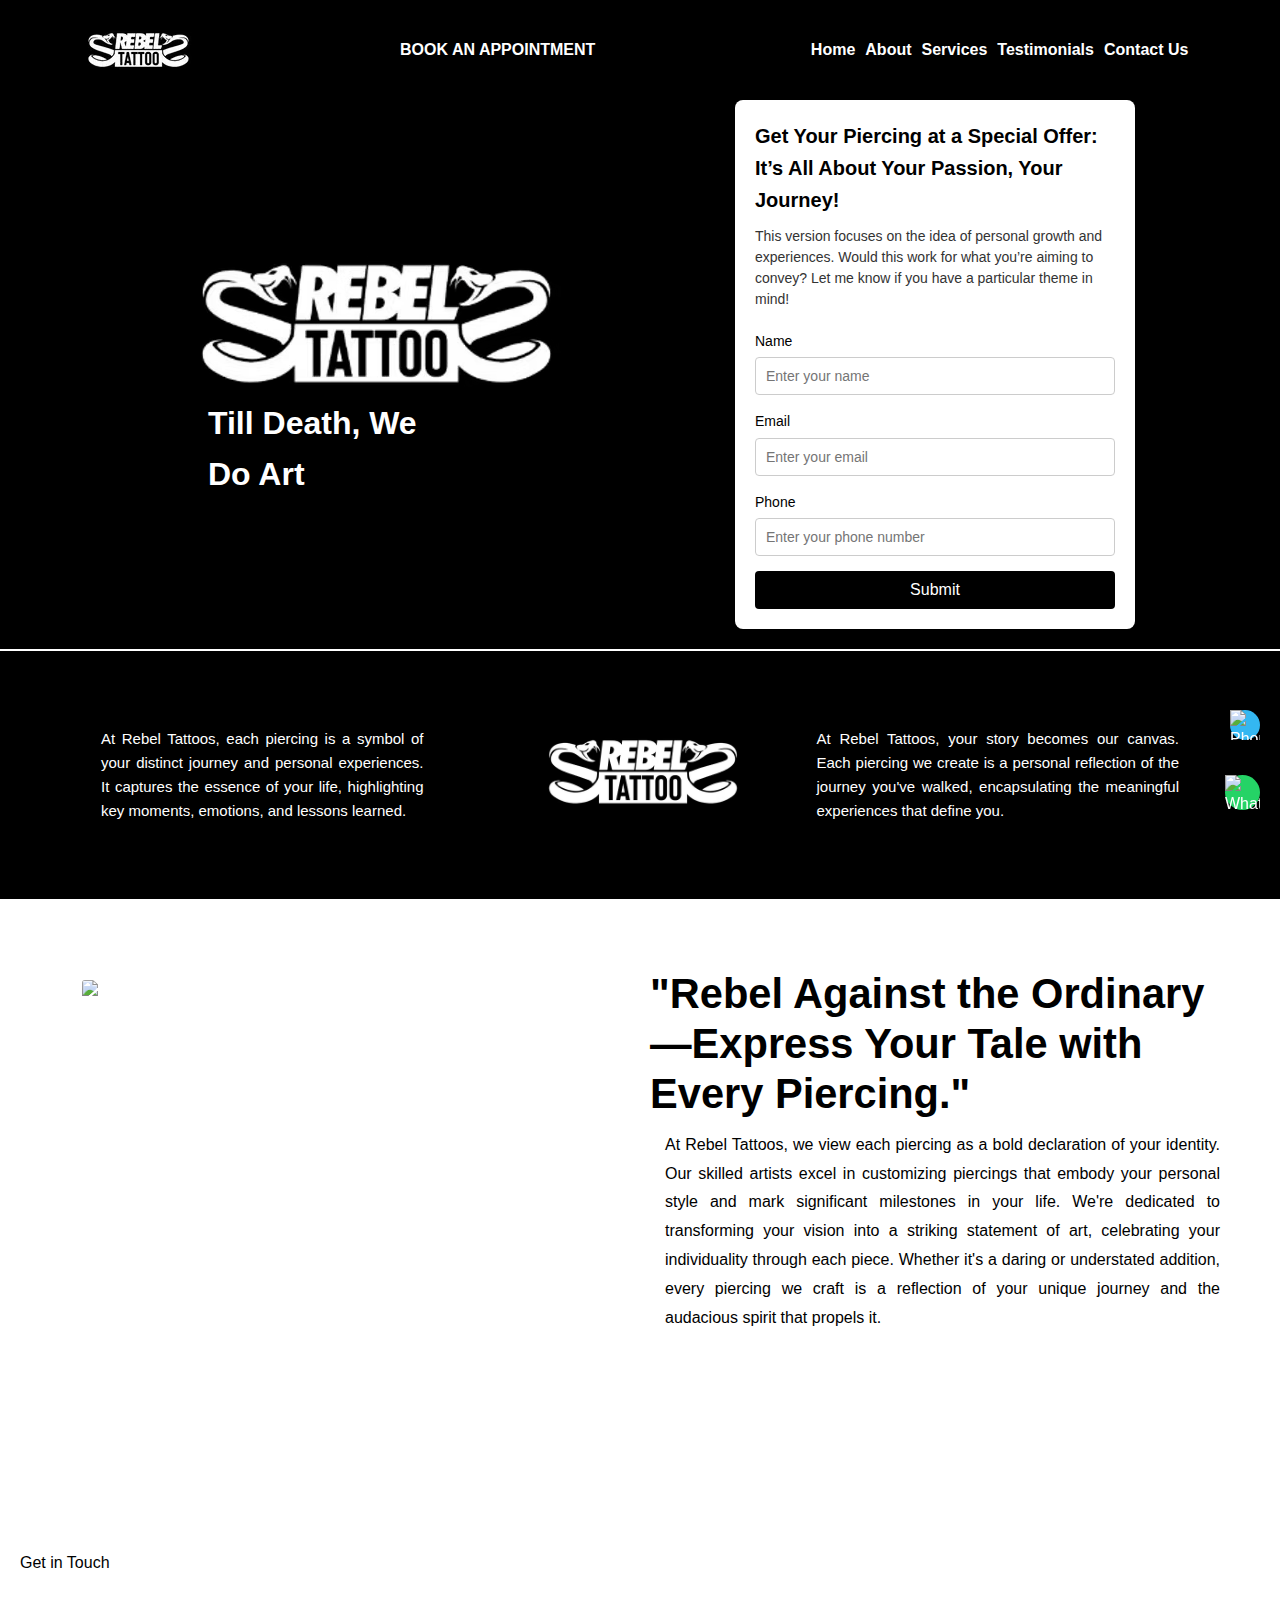
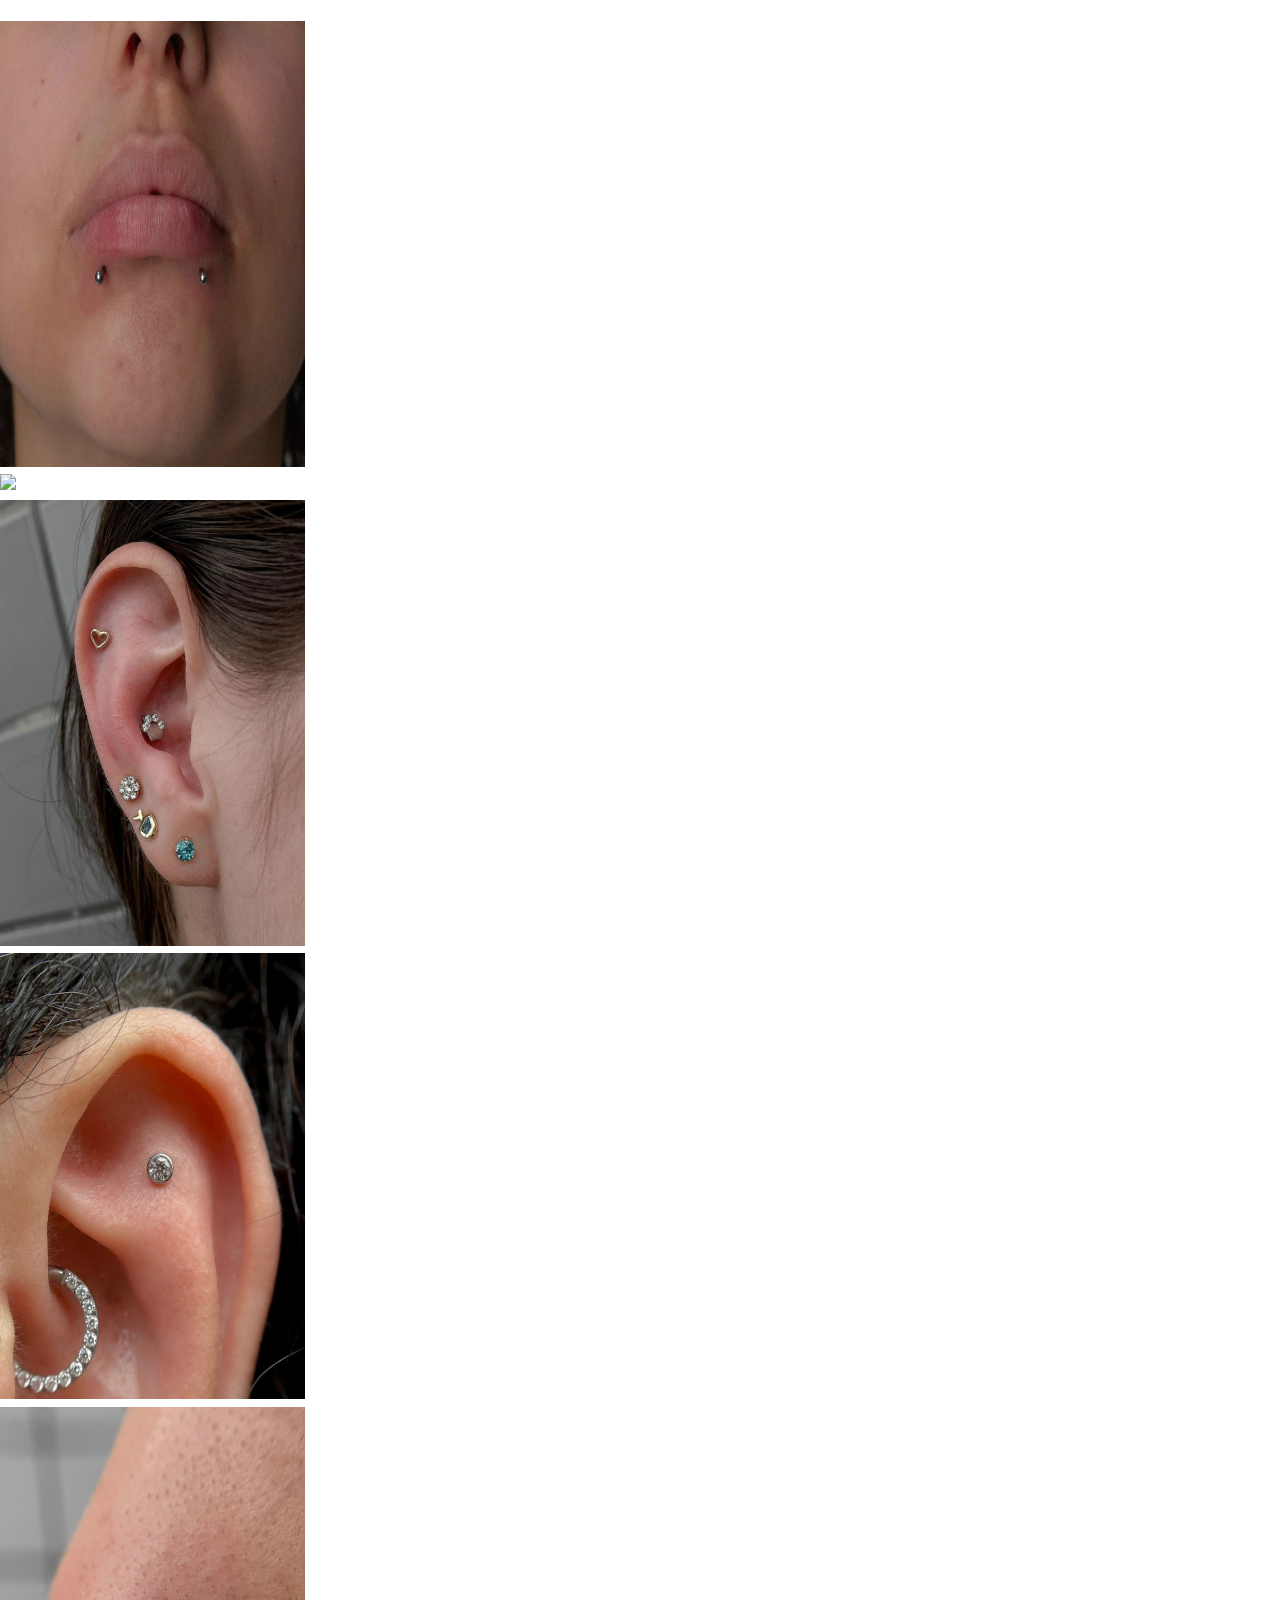
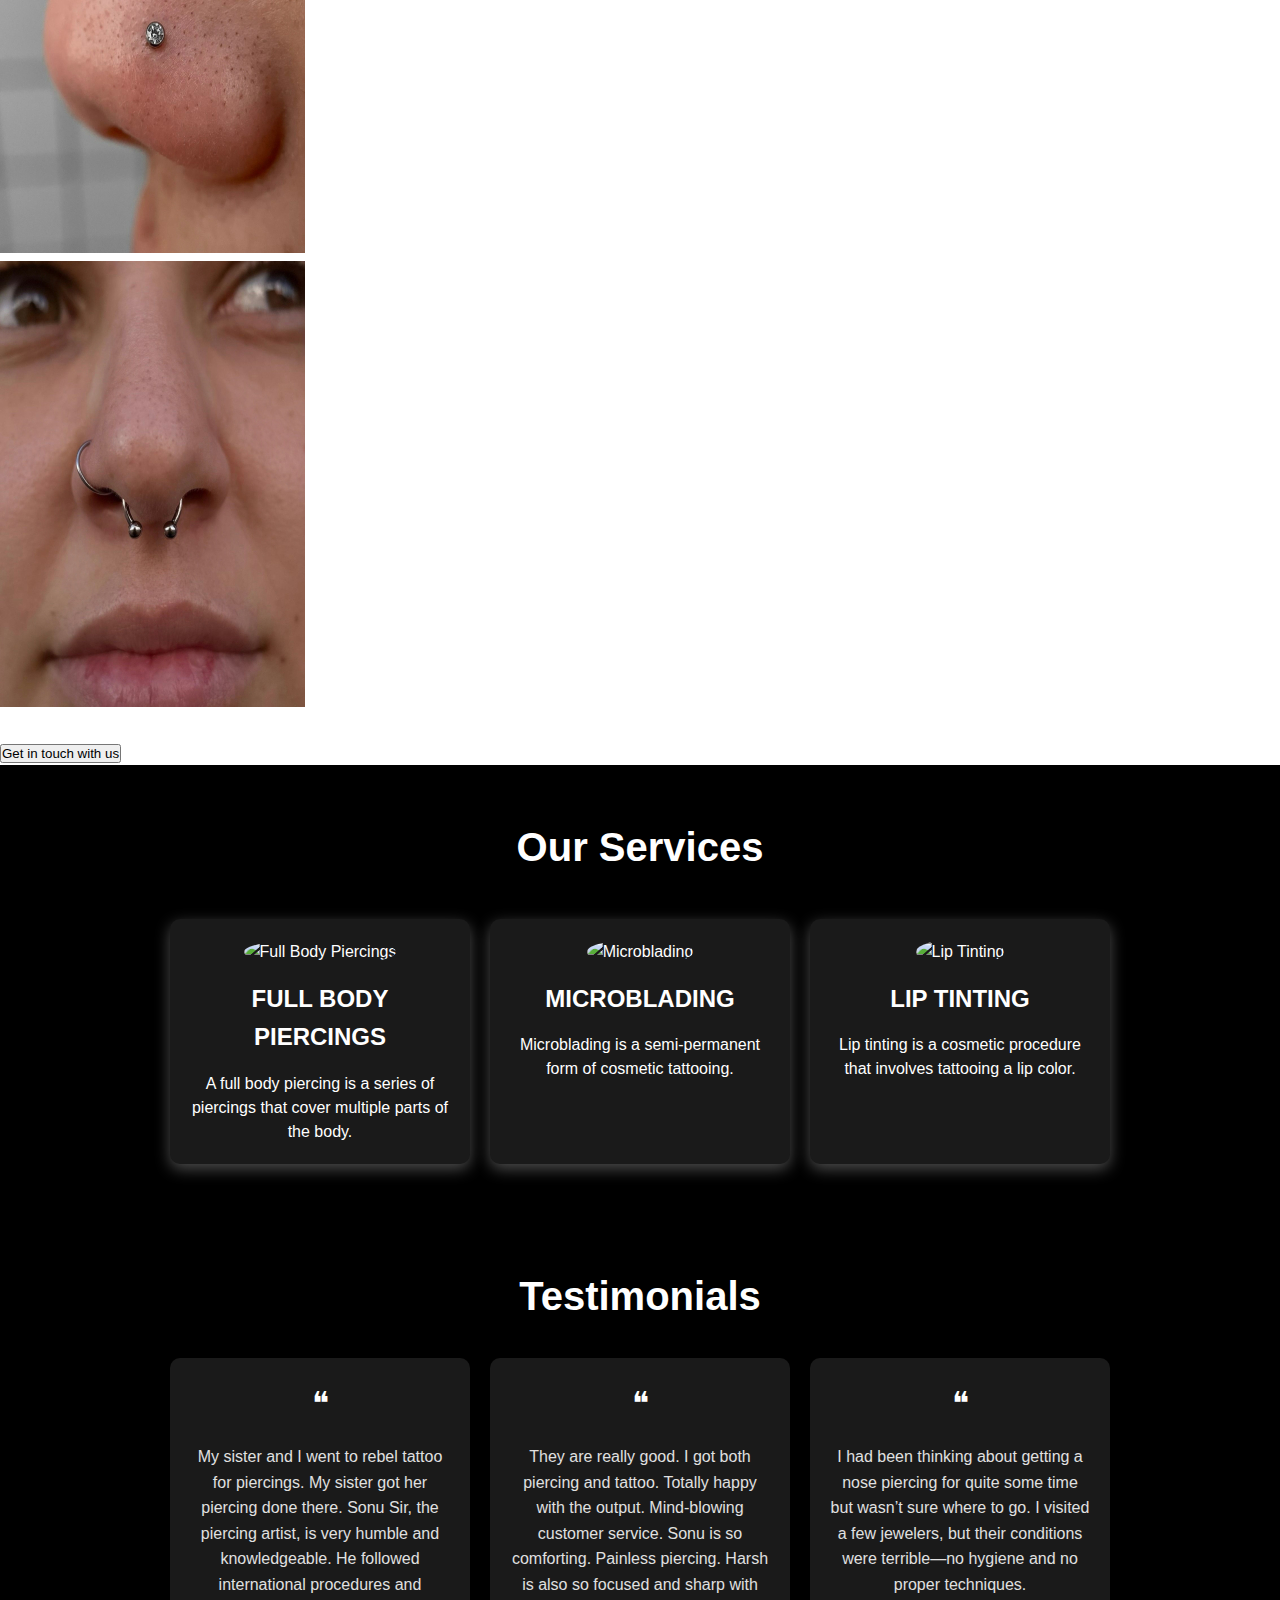
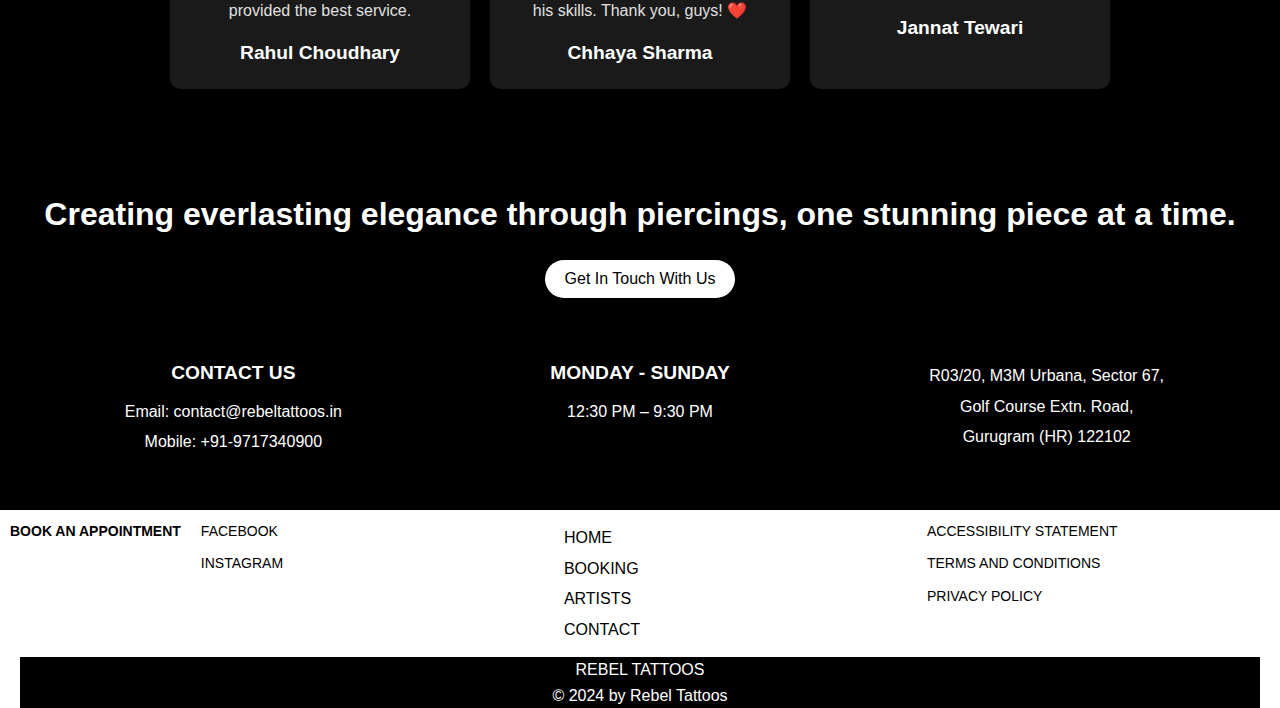
==== commit 810431b8: "photos resize" ====
--- a/index.html
+++ b/index.html
@@ -35,12 +35,12 @@
 
         </nav>
     </header>
-    <section class="home">
-        <div class="home-logo">
+    <section class="home row">
+        <div class="home-logo col">
             <img src="./images/homelogo.avif" alt="">
             <h1>Till Death, We Do Art</h1>
         </div>
-        <div class="form-container">
+        <div class="form-container col">
             <div class="form-content">
                 <h1>Get Your Piercing at a Special Offer: It’s All About Your Passion, Your Journey!</h1>
                 <p>
@@ -108,27 +108,37 @@
             </div>
         </div>
     </section>
+    <section class="rebel-container">
+        <div class="left-side">
+          <h1>Join the Rebellion!</h1>
+          <p>Break free from the ordinary and embrace your individuality. At Rebel Tattoos, we celebrate your unique story through bold, meaningful designs and custom piercings.</p>
+        </div>
+        <button class="contact-btn">Get in Touch</button>
+      </section>
+    
+    
+        </section>
 
     <section class="gallery-section">
         <h2 class="gallery-title">Gallery</h2>
         <div class="gallery-container">
             <div class="gallery-item">
-                <img src="./images/image00002.jpeg" alt="Piercing 1">
+                <img src="./images/image00003.jpg" alt="Piercing 1">
             </div>
             <div class="gallery-item">
                 <img src="./images/image00009.jpeg" alt="Piercing 2">
             </div>
             <div class="gallery-item">
-                <img src="./images/image00008.jpeg" alt="Piercing 3">
-            </div>
-            <div class="gallery-item">
-                <img src="./images/image00007.jpeg" alt="Piercing 4">
-            </div>
-            <div class="gallery-item">
-                <img src="./images/image00006.jpeg" alt="Piercing 5">
-            </div>
-            <div class="gallery-item">
-                <img src="./images/image00005.jpeg" alt="Piercing 6">
+                <img src="./images/image00008.jpg" alt="Piercing 3">
+            </div>
+            <div class="gallery-item">
+                <img src="./images/image00007.jpg" alt="Piercing 4">
+            </div>
+            <div class="gallery-item">
+                <img src="./images/image00006.jpg" alt="Piercing 5">
+            </div>
+            <div class="gallery-item">
+                <img src="./images/image00005.jpg" alt="Piercing 6">
             </div>
         </div>
         <div class="gallery-footer">
@@ -282,7 +292,7 @@
         <img src="https://upload.wikimedia.org/wikipedia/commons/6/6b/WhatsApp.svg" alt="WhatsApp">
     </div>
 
-    <!-- Phone Call Button -->
+    
     <div class="button phone-button" onclick="openPhoneDialer()">
         <img src="https://cdn-icons-png.flaticon.com/512/724/724664.png" alt="Phone">
     </div>
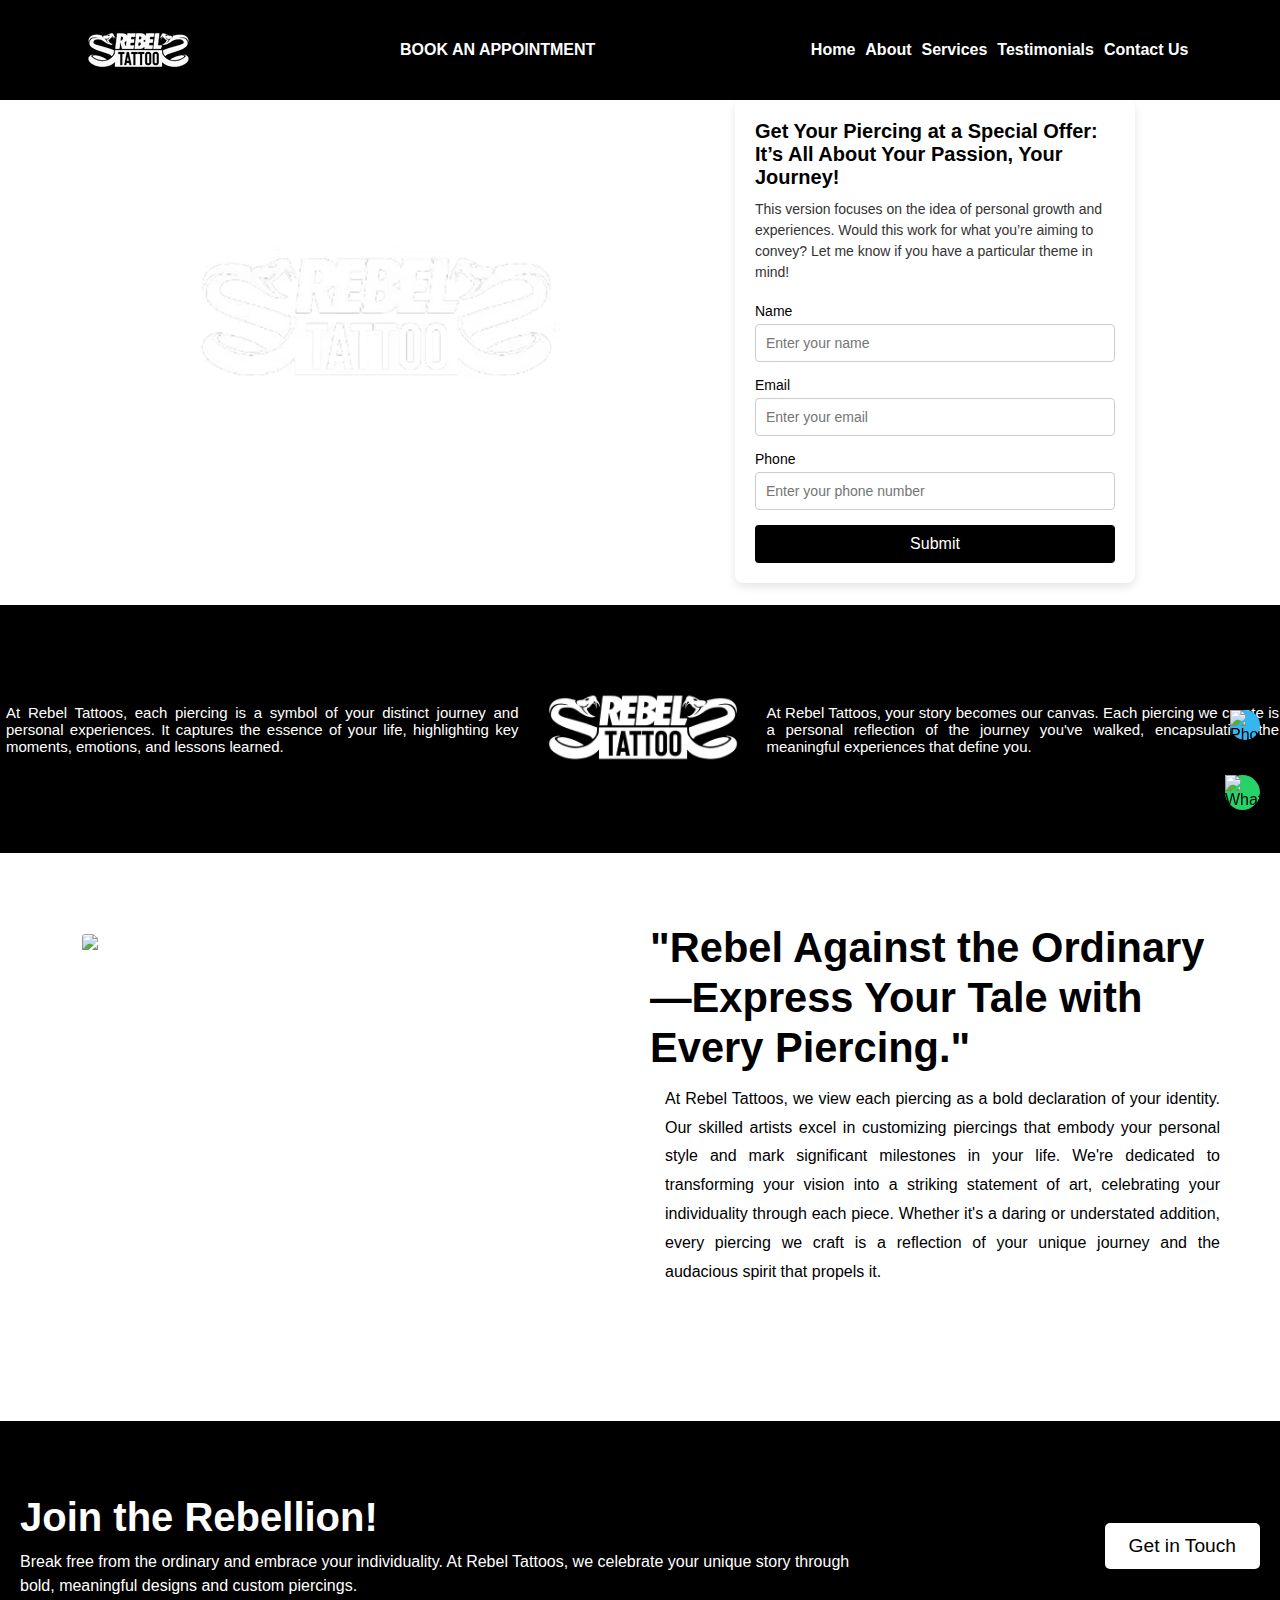
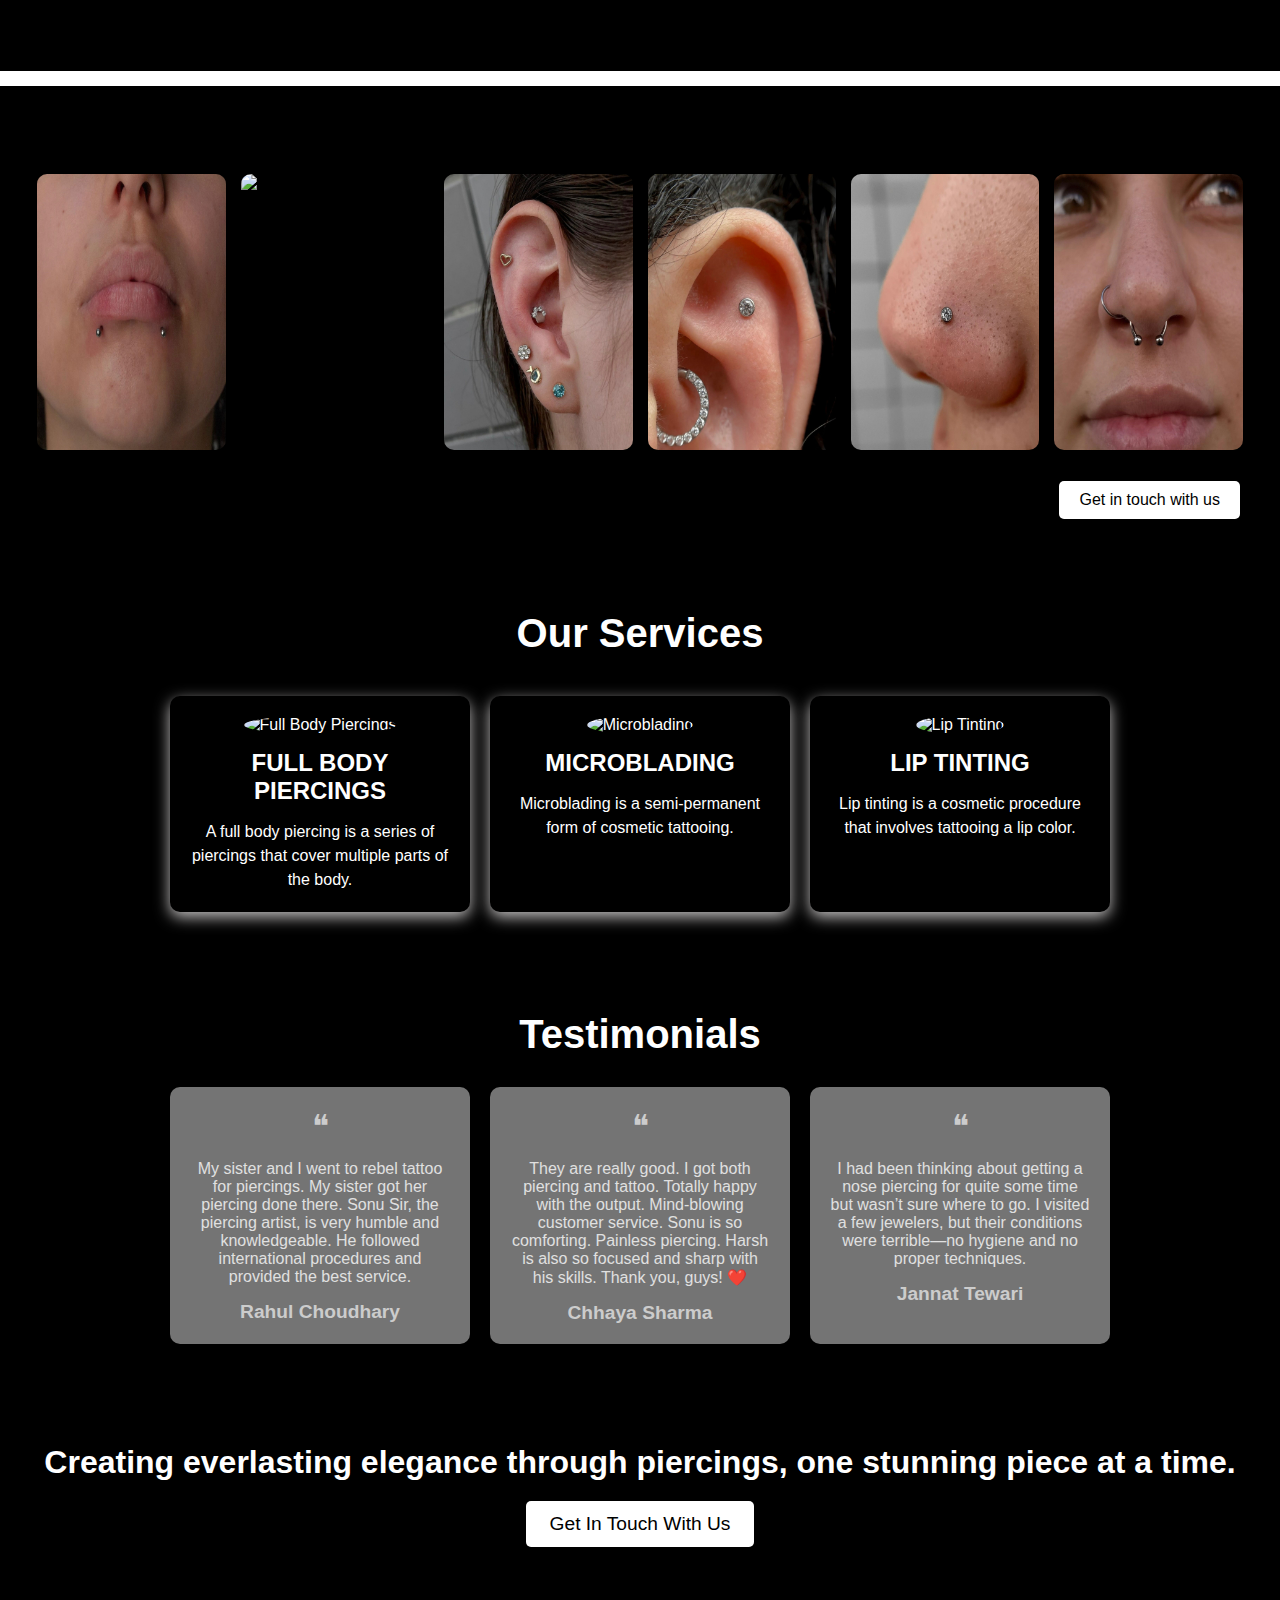
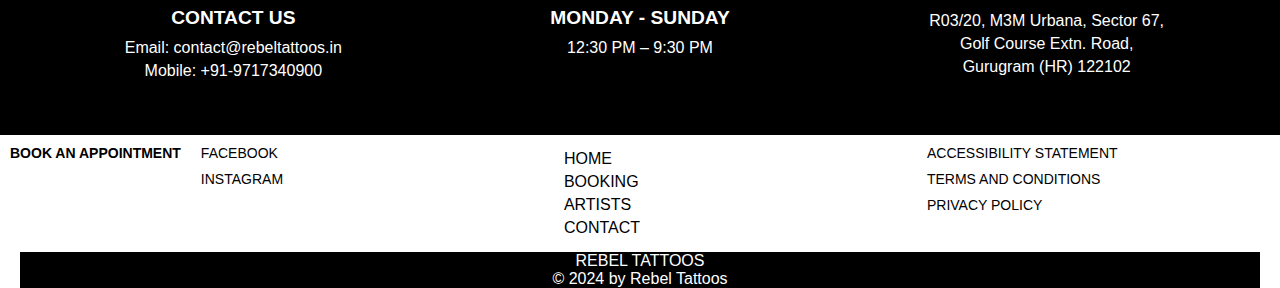
==== commit 07d7b7e5: "gallery responsiveness" ====
--- a/index.html
+++ b/index.html
@@ -4,7 +4,7 @@
 <head>
     <meta charset="UTF-8">
     <meta name="viewport" content="width=device-width, initial-scale=1.0">
-    <title>Services and Testimonials</title>
+    <title>Tattoo Website</title>
     <link rel="stylesheet" href="style.css">
     <link rel="stylesheet" href="chatsystem.css">
 </head>
--- a/style.css
+++ b/style.css
@@ -3,14 +3,22 @@
     padding: 0;
     box-sizing: border-box;
   }
-  
   body {
+    margin: 0;
+    padding: 0;
+    font-family: 'Nimbus Sans', sans-serif; /* Use Google font Nimbus Sans */
+    height: 100%; /* Ensure body takes full height */
+    width: 100%; /* Ensure full width */
+    overflow-x: hidden; /* Prevent horizontal scrolling */
+}
+  
+  /* body {
     font-family: Arial, sans-serif;
      background-color:white;
     color: #fff;
     line-height: 1.6;
     margin: 0;
-    box-sizing: border-box;}
+    box-sizing: border-box;} */
 
 
 .header {
@@ -21,7 +29,7 @@
     width: 100%;
     position: fixed;
     top: 0px;
-    
+    z-index: 1;
 
 }
 
@@ -121,7 +129,7 @@
 }
 
 /* Responsive styles for smaller screens */
-@media (max-width: 500px) {
+@media (max-width: 600px) {
     .nav-links {
         display: none;
         flex-direction: column;
@@ -193,7 +201,9 @@
     padding-top: 100px;
     justify-content: space-around;
     align-items: center;
-    background-color: black;
+    
+    color: white;
+    background: url('./images/homebg.jpg') no-repeat center/cover;
 }
 .home-logo{
     
@@ -238,6 +248,14 @@
     background-color: #333;
 }
 
+@media (max-width: 600px){
+  .home{
+    flex-direction: column;
+  }
+  .home-logo img{
+    height: 100px;
+  }
+}
 /* Services Section */
 .services-section {
   text-align: center;
@@ -248,6 +266,7 @@
 .services-section h1 {
   font-size: 2.5rem;
   margin-bottom: 40px;
+  color: white;
 }
 
 .services-container {
@@ -258,13 +277,14 @@
 }
 
 .service-card {
-  background: rgba(255, 255, 255, 0.1);
+  background: rgba(0, 0, 0, 0.1);
   border-radius: 10px;
   padding: 20px;
   width: 300px;
   text-align: center;
   transition: transform 0.3s, box-shadow 0.3s;
-  box-shadow: 0 5px 15px rgba(255, 255, 255, 0.3);
+  box-shadow: 0 5px 15px rgba(255, 253, 253, 0.763);
+  color: white;
 }
 
 .service-card:hover {
@@ -287,6 +307,7 @@
 .service-card h2 {
   font-size: 1.5rem;
   margin: 15px 0;
+  
 }
 
 .service-card p {
@@ -298,12 +319,13 @@
 .testimonials-section {
   text-align: center;
   padding: 50px 20px;
-  /* background: url('https://via.placeholder.com/1600x900') no-repeat center/cover; */
+  background: url('./images/testmonialbg.avif') no-repeat center/cover;
   background-color: black;
 }
 .section-title{
     font-size: 2.5rem;
     margin-bottom: 30px;
+    color: white;
   }
 
 .testimonials-container {
@@ -314,17 +336,37 @@
 }
 
 .testimonial-card {
-  background: rgba(255, 255, 255, 0.1);
+    display: flex;
+    position: inherit;
+  background: rgba(255, 255, 255, 0.453);
   padding: 20px;
   border-radius: 10px;
   box-shadow: 0 5px 15px rgba(0, 0, 0, 0.3);
   width: 300px;
-  transition: transform 0.3s ease, box-shadow 0.3s ease;
-}
-
-.testimonial-card:hover {
-  transform: translateY(-10px);
-  box-shadow: 0 10px 25px rgba(255, 255, 255, 0.4);
+  animation: bounce 1.9s ease-in-out infinite;
+  color: #ccc;
+}
+
+
+@keyframes bounce {
+    0% {
+        transform: translateY(10px);
+    }
+    20% {
+        transform: translateY(-30px);
+    }
+    40% {
+        transform: translateY(5px);
+    }
+    60% {
+        transform: translateY(-5px);
+    }
+    80% {
+        transform: translateY(0);
+    }
+    100% {
+        transform: translateY(0);
+    }
 }
 
 .quote-icon {
@@ -364,6 +406,7 @@
     padding: 50px 20px;
     position: relative;
     background-color: black;
+    color: white;
 }
 
 .contact-content {
@@ -645,14 +688,7 @@
     margin: 0 20px;
 }
 /* If you are using Google Fonts for Nimbus Sans, remove the @font-face block */
-body {
-    margin: 0;
-    padding: 0;
-    font-family: 'Nimbus Sans', sans-serif; /* Use Google font Nimbus Sans */
-    height: 100%; /* Ensure body takes full height */
-    width: 100%; /* Ensure full width */
-    overflow-x: hidden; /* Prevent horizontal scrolling */
-}
+
 
 .black-box {
     font-family: Arial, sans-serif;
@@ -686,8 +722,7 @@
 
 .text-left p {
     font-size: 15px;
-    margin: 50px; /* Reset margin */
-    padding: 45px;
+    
     text-align: justify; /* Move text further from the edge */
 }
 
@@ -699,8 +734,7 @@
 
 .text-right p {
     font-size: 15px;
-    margin: 50px; /* Align paragraph without margin from right */
-    padding-right: 50px;
+    
     text-align: justify; /* Move text further from the edge */
 }
 
@@ -717,6 +751,15 @@
     height: auto;
 }
 
+@media (max-width: 600px){
+  .aboutlogo img{
+    width: 100px;
+    height: auto;
+  }
+  .box{
+    flex-direction: column;
+  }
+}
 /* Main container */
 .container {
     display: flex;
@@ -863,3 +906,288 @@
         height: auto;
     }
 }
+
+.rebel-container {
+    display: flex;
+    justify-content: space-between;
+    align-items: center;
+    background-color: black;
+    color: white;
+    width: 100%; /* Full width */
+    height: 250px; /* Less height */
+    padding: 20px;
+    margin-bottom: 15px;
+  }
+  
+
+  .left-side {
+    max-width: 70%;
+  }
+  
+  /* Heading style */
+  .left-side h1 {
+    font-size: 2.5rem;
+    margin-bottom: 10px;
+  }
+  
+  /* Paragraph style */
+  .left-side p {
+    font-size: 1rem;
+    line-height: 1.5;
+  }
+  
+  /* Button on the right side */
+  .contact-btn {
+    background-color: white;
+    color: black;
+    border: none;
+    padding: 12px 24px;
+    font-size: 1.2rem;
+    border-radius: 5px;
+    cursor: pointer;
+    transition: background-color 0.3s ease;
+  }
+  
+  .contact-btn:hover {
+    background-color: #3b3939;
+    color: white; 
+  }
+
+
+  @media (max-width: 768px) {
+    .container {
+      flex-direction: column;
+      align-items: center;
+      text-align: center;
+      height: auto; 
+      padding: 30px 20px;
+    }
+  
+    .left-side {
+      max-width: 100%;
+    }
+  
+    .left-side h1 {
+      font-size: 2rem; 
+    }
+  
+    .left-side p {
+      font-size: 1rem;
+    }
+  
+    .contact-btn {
+      margin-top: 20px; 
+      padding: 10px 20px; 
+    }
+  }
+  
+ 
+  @media (max-width: 480px) {
+    .left-side h1 {
+      font-size: 1.8rem; 
+    }
+  
+    .left-side p {
+      font-size: 0.9rem; 
+    }
+  
+    .contact-btn {
+      font-size: 1rem; 
+      padding: 8px 16px;
+    }
+  }
+
+  @media (max-width: 768px) {
+    .container {
+      flex-direction: column; /* Stack content vertically */
+      align-items: center;
+      text-align: center; /* Center text */
+      height: auto; /* Adjust height to fit content */
+      padding: 30px 20px;
+    }
+  
+    .left-side {
+      max-width: 100%; /* Full width */
+    }
+  
+    .left-side h1 {
+      font-size: 2rem; /* Reduce font size */
+    }
+  
+    .left-side p {
+      font-size: 1rem; /* Reduce font size */
+    }
+  
+    .contact-btn {
+      margin-top: 20px; /* Add spacing between text and button */
+      padding: 10px 20px; /* Adjust padding */
+    }
+  }
+  
+  /* Responsive Design for Mobile Phones */
+  @media (max-width: 480px) {
+    .left-side h1 {
+      font-size: 1.8rem; /* Further reduce font size */
+    }
+  
+    .left-side p {
+      font-size: 0.9rem; /* Further reduce font size */
+    }
+  
+    .contact-btn {
+      font-size: 1rem; /* Adjust button font size */
+      padding: 8px 16px; /* Adjust padding */
+    }
+  }
+
+.gallery-section {
+    text-align: center;
+    padding: 40px 20px;
+    background-color: black;
+  }
+  
+  .gallery-title {
+    font-size: 24px;
+    font-weight: bold;
+    margin-bottom: 20px;
+    text-transform: uppercase;
+  }
+  
+  .gallery-container {
+    display: flex;
+    flex-wrap: wrap;
+    justify-content: center;
+    gap: 15px;
+  }
+  
+  .gallery-item {
+    position: relative;
+    overflow: hidden;
+    border-radius: 10px;
+    flex: 1 1 calc(16% - 10px); /* Responsive: 6 items per row */
+    max-width: calc(16% - 10px);
+    transition: transform 0.3s ease, box-shadow 0.3s ease;
+  }
+  
+  .gallery-item img {
+    width: 100%;
+    height: auto;
+    display: block;
+    transition: transform 0.3s ease;
+  }
+  
+  /* Hover Effect */
+  .gallery-item:hover {
+    transform: scale(1.05);
+    box-shadow: 0 8px 15px rgba(255, 255, 255, 0.2);
+  }
+  
+  .gallery-item:hover img {
+    transform: scale(1.1);
+  }
+  
+  .gallery-item::after {
+    content: "";
+    position: absolute;
+    top: 0;
+    left: 0;
+    width: 100%;
+    height: 100%;
+    background-color: rgba(255, 255, 255, 0.1); /* Light gray overlay */
+    opacity: 0;
+    transition: opacity 0.3s ease;
+    z-index: 1;
+  }
+  
+  .gallery-item:hover::after {
+    opacity: 1;
+  }
+  
+  /* Gallery Footer */
+  .gallery-footer {
+    margin-top: 30px;
+    display: flex;
+    justify-content: space-between;
+    align-items: center;
+    flex-wrap: wrap;
+    padding: 0 20px;
+  }
+  
+  .more-updates {
+    font-size: 18px;
+    font-weight: bold;
+    margin: 10px 0;
+    cursor: pointer;
+    text-align: left;
+  }
+  
+  .more-updates:hover {
+    color: gray;
+  }
+  
+  .contact-button {
+    padding: 10px 20px;
+    font-size: 16px;
+    color: black;
+    background-color: white;
+    border: none;
+    border-radius: 5px;
+    cursor: pointer;
+    transition: background-color 0.3s ease, transform 0.3s ease;
+  }
+  
+  .contact-button:hover {
+    background-color: lightgray;
+    transform: scale(1.05);
+  }
+  
+  /* Responsive Design */
+  @media screen and (max-width: 1024px) {
+    .gallery-item {
+        flex: 1 1 calc(30% - 10px); /* 3 items per row on tablets */
+        max-width: calc(30% - 10px);
+    }
+  }
+  
+  @media screen and (max-width: 768px) {
+    .gallery-item {
+        flex: 1 1 calc(45% - 10px); /* 2 items per row on small devices */
+        max-width: calc(45% - 10px);
+    }
+  
+    .gallery-footer {
+        flex-direction: column;
+        text-align: center;
+    }
+  }
+  
+  @media screen and (max-width: 480px) {
+    .gallery-item {
+        flex: 1 1 calc(90% - 10px); /* 1 item per row on small phones */
+        max-width: calc(90% - 10px);
+    }
+  }
+  /* Responsive Design */
+@media screen and (max-width: 768px) {
+  .gallery-item {
+    flex: 1 1 calc(30% - 10px); /* 3 items per row on small devices */
+    max-width: calc(30% - 10px);
+  }
+
+  .gallery-footer {
+    flex-direction: column;
+    text-align: center;
+  }
+}
+
+@media screen and (max-width: 480px) {
+  .gallery-item {
+    flex: 1 1 calc(30% - 10px); /* Maintain 3 items per row for smaller phones */
+    max-width: calc(30% - 10px);
+  }
+}
+@media screen and (max-width: 768px) {
+  .gallery-section {
+    padding: 20px 10px;
+  }
+}
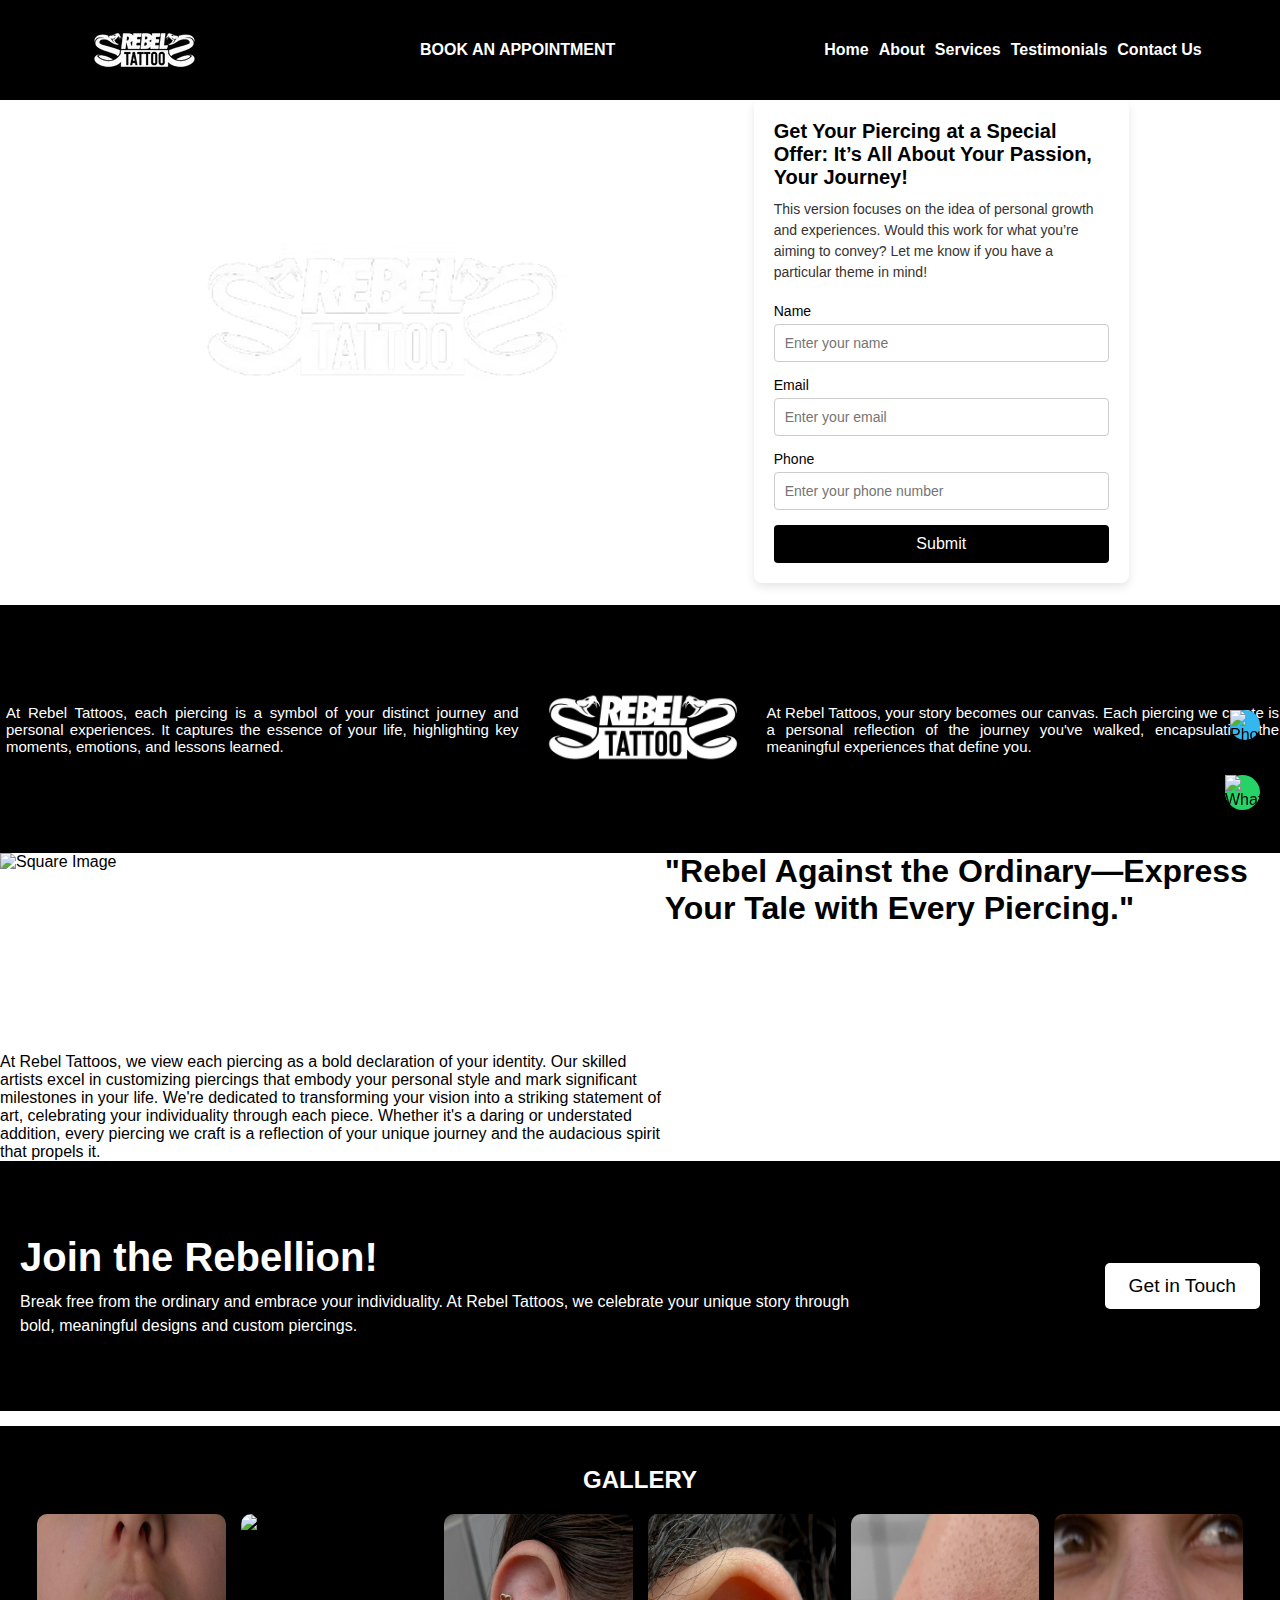
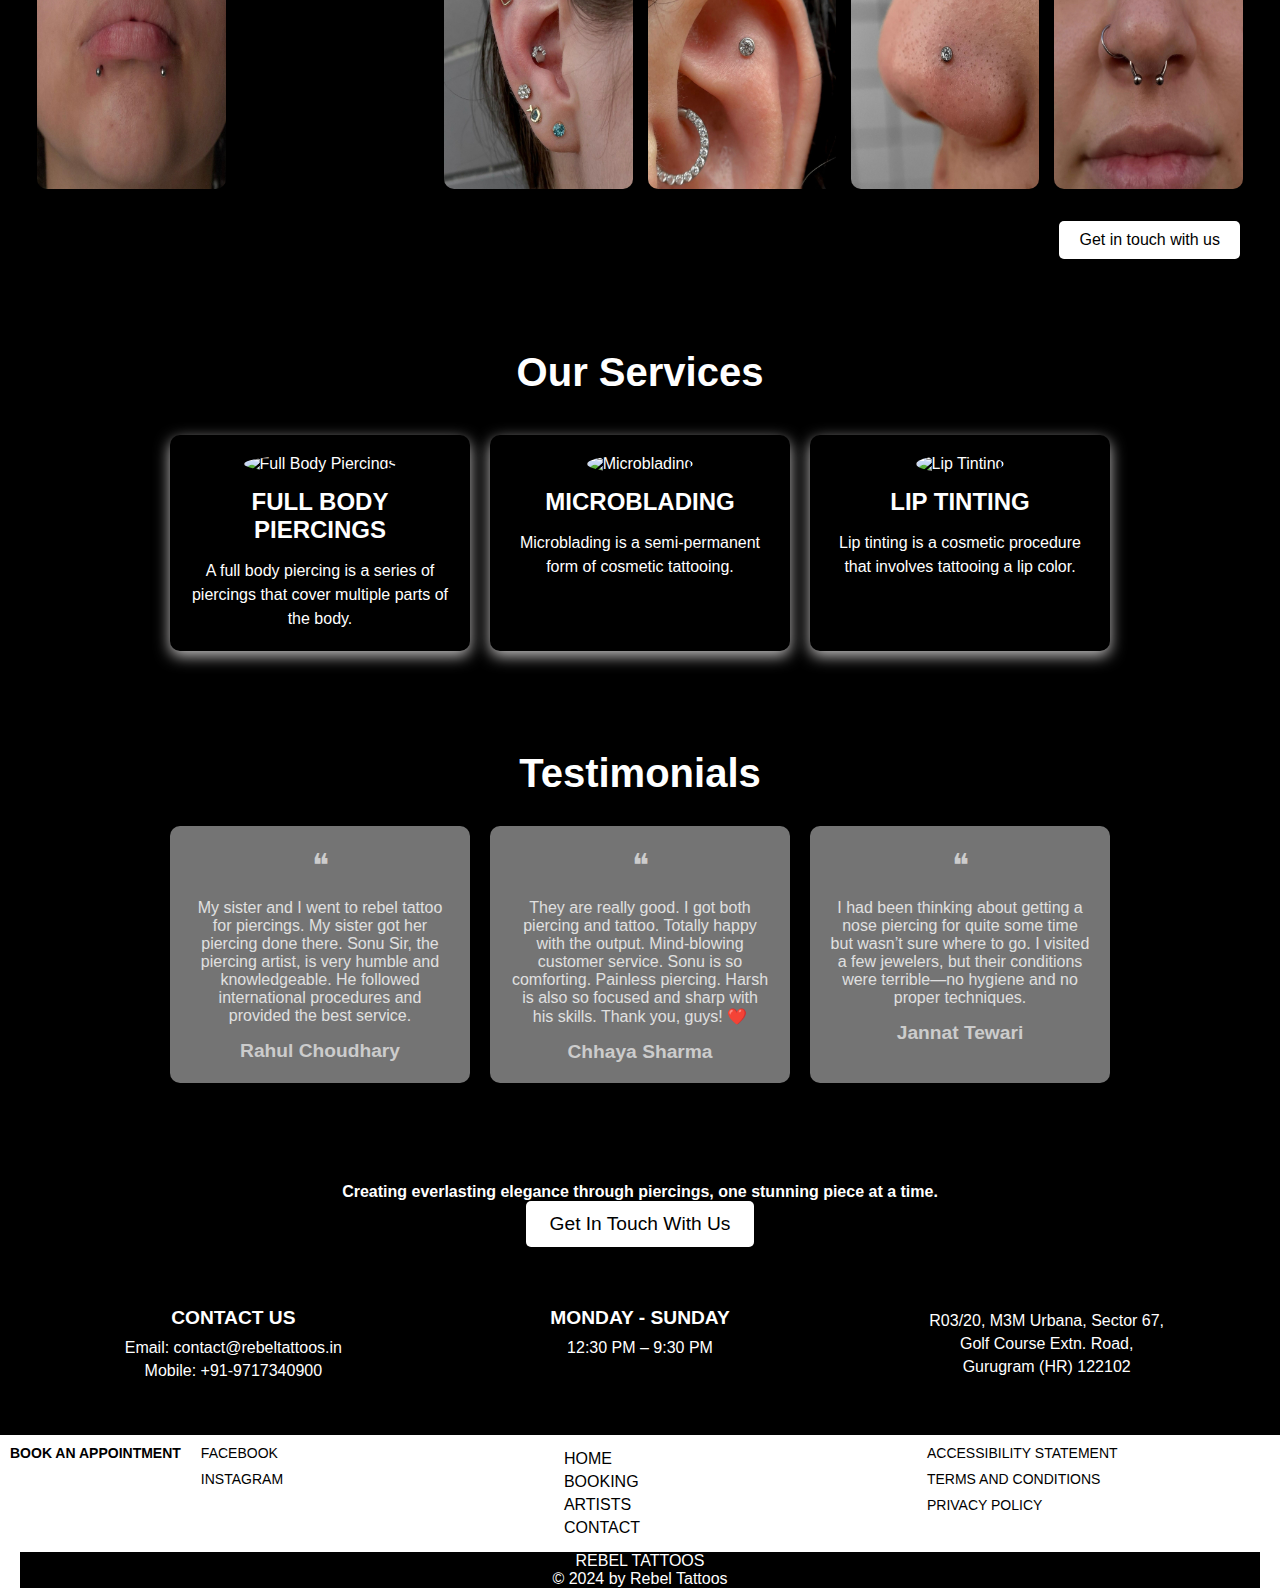
==== commit c1a4e517: "ok" ====
--- a/index.html
+++ b/index.html
@@ -11,7 +11,7 @@
 
 <body>
     <header class="header ">
-        <div class="logo ">
+        <div class="logo">
             <img src="images/logo.avif" alt="">
         </div>
         <div class="bttn">
@@ -35,7 +35,7 @@
 
         </nav>
     </header>
-    <section class="home row">
+    <section class="home row" id="homediv">
         <div class="home-logo col">
             <img src="./images/homelogo.avif" alt="">
             <h1>Till Death, We Do Art</h1>
@@ -90,13 +90,14 @@
         <div class="container">
             <div class="content">
                 <!-- Image Section - Left Side -->
-                <div class="image">
+                <div class="image-sec">
                     <img src="images/image00009.jpeg" alt="Square Image">
                 </div>
-    
                 <!-- Text Section - Right Side -->
-                <div class="text">
+                <div class="heading-text">
                     <h1>"Rebel Against the Ordinary—Express Your Tale with Every Piercing."</h1>
+                </div>
+                <div class="paragraph-text">
                     <p>
                         At Rebel Tattoos, we view each piercing as a bold declaration of your identity. Our skilled artists
                         excel in customizing piercings that embody your personal style and mark significant milestones in
@@ -105,6 +106,8 @@
                         we craft is a reflection of your unique journey and the audacious spirit that propels it.
                     </p>
                 </div>
+                </div>
+                
             </div>
         </div>
     </section>
@@ -299,4 +302,4 @@
     <script src="chatsystem.js"></script>
     <script src="script.js"></script>
 </body>
-</html>
+</html>--- a/style.css
+++ b/style.css
@@ -1,1193 +1,1072 @@
 * {
-    margin: 0;
-    padding: 0;
-    box-sizing: border-box;
-  }
-  body {
-    margin: 0;
-    padding: 0;
-    font-family: 'Nimbus Sans', sans-serif; /* Use Google font Nimbus Sans */
-    height: 100%; /* Ensure body takes full height */
-    width: 100%; /* Ensure full width */
-    overflow-x: hidden; /* Prevent horizontal scrolling */
-}
-  
-  /* body {
-    font-family: Arial, sans-serif;
-     background-color:white;
-    color: #fff;
-    line-height: 1.6;
-    margin: 0;
-    box-sizing: border-box;} */
+  margin: 0;
+  padding: 0;
+  box-sizing: border-box;
+}
+body {
+  margin: 0;
+  padding: 0;
+  font-family: 'Nimbus Sans', sans-serif; /* Use Google font Nimbus Sans */
+  height: 100%; /* Ensure body takes full height */
+  width: 100%; /* Ensure full width */
+  overflow-x: hidden; /* Prevent horizontal scrolling */
+}
+
+/* body {
+  font-family: Arial, sans-serif;
+   background-color:white;
+  color: #fff;
+  line-height: 1.6;
+  margin: 0;
+  box-sizing: border-box;} */
 
 
 .header {
-    background-color: black;
-    display: flex;
-    justify-content: space-around;
-    align-items: center;
-    width: 100%;
-    position: fixed;
-    top: 0px;
-    z-index: 1;
+  background-color: black;
+  display: flex;
+  justify-content: space-around;
+  align-items: center;
+  width: 100%;
+  position: fixed;
+  top: 0px;
+  z-index: 1;
 
 }
 
 /* Navbar default and expanded states */
 .navbar {
-    display: flex;
-    justify-content: space-between;
-    align-items: center;
-    padding: 10px 20px;
-    background-color: var(--light-blue);
-    color: #fff;
-    transition: height 0.3s ease-in-out;
-    /* Smooth height transition */
-    height: 100px;
-    /* Default height */
+  display: flex;
+  justify-content: space-between;
+  align-items: center;
+  background-color: var(--light-blue);
+  color: #fff;
+  transition: height 0.3s ease-in-out;
+  /* Smooth height transition */
+  height: 100px;
+  /* Default height */
 }
 
 .navbar.expanded {
-    height: 250px;
-    /* Expanded height for mobile menu */
+  height: 250px;
+  /* Expanded height for mobile menu */
 }
 
 .bttn {
-    
-    width: 300px;
-    display: flex;
-    align-items: center;
-    text-align: center;
-    justify-content: center;
-    background-color: black;
+  
+  width: 300px;
+  display: flex;
+  align-items: center;
+  text-align: center;
+  justify-content: center;
+  background-color: black;
 }
 .bttn a{
-    color: white;
-    text-decoration: none;
+  color: white;
+  text-decoration: none;
 }
 .appointment-bt{
-    background-color: rgb(0, 0, 0);
-    color: #fff;
-    font-size: 15px;
-    text-decoration: none;
-    border: none;
-}
- .bttn:hover{
-    background-color: white;
- }
- .bttn:hover a{
-    background-color: white;
-    color: black;
-    text-decoration: underline;
-    border: none;
- }
- 
- 
- .bttn a:hover{
-    background-color:white;
-    color: black;
-    text-decoration: underline;
-    border: none;
- }
- 
+  background-color: rgb(0, 0, 0);
+  color: #fff;
+  font-size: 15px;
+  text-decoration: none;
+  border: none;
+}
+.bttn:hover{
+  background-color: white;
+}
+.bttn:hover a{
+  background-color: white;
+  color: black;
+  text-decoration: underline;
+  border: none;
+}
+.logo{
+display: flex;
+}
+
+.bttn a:hover{
+  background-color:white;
+  color: black;
+  text-decoration: underline;
+  border: none;
+}
+
 
 /* Nav links container */
 .nav-links {
-    display: flex;
-    justify-content: center;
-    list-style: none;
-    flex-wrap: wrap;
-    transition: opacity 0.3s ease-in-out;
-    /* Smooth transition for showing links */
-    opacity: 1;
-    gap: 10px;
+  display: flex;
+  justify-content: center;
+  list-style: none;
+  flex-wrap: wrap;
+  transition: opacity 0.3s ease-in-out;
+  /* Smooth transition for showing links */
+  opacity: 1;
+  gap: 10px;
 }
 
 .nav-links a {
-    color: white;
-    text-decoration: none;
-    font-weight: bold;
+  color: white;
+  text-decoration: none;
+  font-weight: bold;
 
 }
 
 .bar {
-    background-color: white;
-    height: 3px;
-    width: 25px;
-    margin: 4px 0;
+  background-color: white;
+  height: 3px;
+  width: 25px;
+  margin: 4px 0;
 }
 
 .nav-links.active {
-    display: flex;
-    opacity: 1;
+  display: flex;
+  opacity: 1;
 }
 
 .nav-links a:hover {
-    color: red;
-    transform: scale(1.1);
-    transition: 0.5s;
+  color: red;
+  transform: scale(1.1);
+  transition: 0.5s;
 }
 
 /* Responsive styles for smaller screens */
 @media (max-width: 600px) {
-    .nav-links {
-        display: none;
-        flex-direction: column;
-        width: auto;
-        background-color: black;
-        position: absolute;
-        right: 50px;
-    }
-
-    .nav-links a {
-        color: white;
-        text-decoration: none;
-        font-weight: bold;
-
-    }
-
-    .nav-links.active {
-        display: flex;
-    }
-
-    .menu-toggle {
-        display: flex;
-        flex-direction: column;
-        cursor: pointer;
-    }
-
-    .bttn {
-        display: none;
-    }
-
-    .nav-links li {
-        margin: 10px 0;
-        text-align: center;
-    }
+  .nav-links {
+      display: none;
+      flex-direction: column;
+      width: auto;
+      background-color: black;
+      position: absolute;
+      right: 50px;
+  }
+
+  .nav-links a {
+      color: white;
+      text-decoration: none;
+      font-weight: bold;
+
+  }
+
+  .nav-links.active {  
+      display: flex;
+      justify-content: center;
+      align-items: center;
+      text-align: center;
+      margin: 0 150px;
+  }
+
+  .menu-toggle {   
+    display: flex;
+    flex-direction: column;
+    cursor: pointer;
+  }
+
+  .bttn {
+      display: none;
+  }
+
+  .nav-links li {
+      margin: 10px 0;
+      text-align: center;
+  }
+  
 }
 
 .form-container {
-    background-color: white;
-    border-radius: 8px;
-    box-shadow: 0px 4px 10px rgba(0, 0, 0, 0.1);
-    width: 400px;
-    padding: 20px;
-    overflow: hidden;
-    margin-bottom: 20px;
-    
+  background-color: white;
+  border-radius: 8px;
+  box-shadow: 0px 4px 10px rgba(0, 0, 0, 0.1);
+  width: 375px;
+  padding: 20px;
+  overflow: hidden;
+  margin-bottom: 20px;
+  
 }
 
 /* Form Content */
 .form-content {
-    margin-bottom: 20px;
+  margin-bottom: 20px;
 }
 
 .form-content h1 {
-    font-size: 20px;
-    color: #000;
-    margin-bottom: 10px;
+  font-size: 20px;
+  color: #000;
+  margin-bottom: 10px;
 }
 
 .form-content p {
-    font-size: 14px;
-    color: #333;
-    line-height: 1.5;
+  font-size: 14px;
+  color: #333;
+  line-height: 1.5;
 }
 
 /* Icons Section */
 .home{
-    display: flex;
-    position: inherit;
-    padding-top: 100px;
-    justify-content: space-around;
-    align-items: center;
-    
-    color: white;
-    background: url('./images/homebg.jpg') no-repeat center/cover;
+  display: flex;
+  position: inherit;
+  padding-top: 100px;
+  justify-content: space-around;
+  align-items: center;
+  
+  color: white;
+  background: url('./images/homebg.jpg') no-repeat center/cover;
 }
 .home-logo{
-    
-    max-height: 300px;
-    max-width: 300px;
+  
+  max-height: 300px;
+  max-width: 300px;
 }
 .home-logo h1{
-    padding-left: 63px;
+  padding-left: 63px;
 }
 
 /* Form Styling */
 
 .contact-form label {
-    display: block;
-    font-size: 14px;
-    color: #000;
-    margin-bottom: 5px;
+  display: block;
+  font-size: 14px;
+  color: #000;
+  margin-bottom: 5px;
 }
 
 .contact-form input {
-    width: 100%;
-    padding: 10px;
-    margin-bottom: 15px;
-    border: 1px solid #ccc;
-    border-radius: 4px;
-    font-size: 14px;
+  width: 100%;
+  padding: 10px;
+  margin-bottom: 15px;
+  border: 1px solid #ccc;
+  border-radius: 4px;
+  font-size: 14px;
 }
 
 .contact-form button {
-    width: 100%;
-    padding: 10px;
-    background-color: black;
-    color: white;
-    font-size: 16px;
-    border: none;
-    border-radius: 4px;
-    cursor: pointer;
-    transition: background-color 0.3s ease;
+  width: 100%;
+  padding: 10px;
+  background-color: black;
+  color: white;
+  font-size: 16px;
+  border: none;
+  border-radius: 4px;
+  cursor: pointer;
+  transition: background-color 0.3s ease;
 }
 
 .contact-form button:hover {
-    background-color: #333;
+  background-color: #333;
 }
 
 @media (max-width: 600px){
-  .home{
-    flex-direction: column;
-  }
-  .home-logo img{
-    height: 100px;
-  }
+.home{
+  flex-direction: column;
+}
+.home-logo img{
+  height: 100px;
+}
 }
 /* Services Section */
 .services-section {
-  text-align: center;
-  padding: 50px 20px;
-  background-color: black;
+text-align: center;
+padding: 50px 20px;
+background-color: black;
 }
 
 .services-section h1 {
-  font-size: 2.5rem;
-  margin-bottom: 40px;
-  color: white;
+font-size: 2.5rem;
+margin-bottom: 40px;
+color: white;
 }
 
 .services-container {
-  display: flex;
-  gap: 20px;
-  justify-content: center;
-  flex-wrap: wrap;
+display: flex;
+gap: 20px;
+justify-content: center;
+flex-wrap: wrap;
 }
 
 .service-card {
-  background: rgba(0, 0, 0, 0.1);
-  border-radius: 10px;
-  padding: 20px;
-  width: 300px;
-  text-align: center;
-  transition: transform 0.3s, box-shadow 0.3s;
-  box-shadow: 0 5px 15px rgba(255, 253, 253, 0.763);
-  color: white;
+background: rgba(0, 0, 0, 0.1);
+border-radius: 10px;
+padding: 20px;
+width: 300px;
+text-align: center;
+transition: transform 0.3s, box-shadow 0.3s;
+box-shadow: 0 5px 15px rgba(255, 253, 253, 0.763);
+color: white;
 }
 
 .service-card:hover {
-  transform: translateY(-10px);
-  box-shadow: 0 10px 25px rgba(255, 255, 255, 0.5);
+transform: translateY(-10px);
+box-shadow: 0 10px 25px rgba(255, 255, 255, 0.5);
 }
 
 .service-img img {
-  width: 80px;
-  height: 80px;
-  border-radius: 50%;
-  transition: transform 0.2s ease;
+width: 80px;
+height: 80px;
+border-radius: 50%;
+transition: transform 0.2s ease;
 }
 
 .service-img:hover img {
-  transform: scale(1.1);
-  box-shadow: 0 10px 25px rgba(255, 255, 255, 0.4);
+transform: scale(1.1);
+box-shadow: 0 10px 25px rgba(255, 255, 255, 0.4);
 }
 
 .service-card h2 {
-  font-size: 1.5rem;
-  margin: 15px 0;
-  
+font-size: 1.5rem;
+margin: 15px 0;
+
 }
 
 .service-card p {
-  font-size: 1rem;
-  line-height: 1.5;
+font-size: 1rem;
+line-height: 1.5;
 }
 
 /* Testimonials Section */
 .testimonials-section {
-  text-align: center;
-  padding: 50px 20px;
-  background: url('./images/testmonialbg.avif') no-repeat center/cover;
-  background-color: black;
+text-align: center;
+padding: 50px 20px;
+background: url('./images/testmonialbg.avif') no-repeat center/cover;
+background-color: black;
 }
 .section-title{
-    font-size: 2.5rem;
-    margin-bottom: 30px;
-    color: white;
-  }
+  font-size: 2.5rem;
+  margin-bottom: 30px;
+  color: white;
+}
 
 .testimonials-container {
-  display: flex;
-  gap: 20px;
-  justify-content: center;
-  flex-wrap: wrap;
+display: flex;
+gap: 20px;
+justify-content: center;
+flex-wrap: wrap;
 }
 
 .testimonial-card {
-    display: flex;
-    position: inherit;
-  background: rgba(255, 255, 255, 0.453);
-  padding: 20px;
-  border-radius: 10px;
-  box-shadow: 0 5px 15px rgba(0, 0, 0, 0.3);
-  width: 300px;
-  animation: bounce 1.9s ease-in-out infinite;
-  color: #ccc;
+  display: flex;
+  position: inherit;
+background: rgba(255, 255, 255, 0.453);
+padding: 20px;
+border-radius: 10px;
+box-shadow: 0 5px 15px rgba(0, 0, 0, 0.3);
+width: 300px;
+animation: bounce 1.9s ease-in-out infinite;
+color: #ccc;
 }
 
 
 @keyframes bounce {
-    0% {
-        transform: translateY(10px);
-    }
-    20% {
-        transform: translateY(-30px);
-    }
-    40% {
-        transform: translateY(5px);
-    }
-    60% {
-        transform: translateY(-5px);
-    }
-    80% {
-        transform: translateY(0);
-    }
-    100% {
-        transform: translateY(0);
-    }
+  0% {
+      transform: translateY(10px);
+  }
+  20% {
+      transform: translateY(-30px);
+  }
+  40% {
+      transform: translateY(5px);
+  }
+  60% {
+      transform: translateY(-5px);
+  }
+  80% {
+      transform: translateY(0);
+  }
+  100% {
+      transform: translateY(0);
+  }
 }
 
 .quote-icon {
-  font-size: 2rem;
+font-size: 2rem;
 }
 
 .testimonial-content p {
-  margin: 15px 0;
-  font-size: 1rem;
-  color: #e0e0e0;
+margin: 15px 0;
+font-size: 1rem;
+color: #e0e0e0;
 }
 
 .testimonial-content h3 {
-  margin-top: 10px;
-  font-size: 1.2rem;
+margin-top: 10px;
+font-size: 1.2rem;
 }
 
 /* Responsive Design */
 @media (max-width: 768px) {
-  .services-container,
-  .testimonials-container {
-    flex-direction: column;
-    align-items: center;
-  }
-
-  .service-card,
-  .testimonial-card {
-    width: 90%;
-  }
+.services-container,
+.testimonials-container {
+  flex-direction: column;
+  align-items: center;
+}
+
+.service-card,
+.testimonial-card {
+  width: 90%;
+}
 }
 
 /* Contact Section Styling */
 .contact-section {
-    display: flex;
-    flex-direction: column;
-    align-items: center;
-    padding: 50px 20px;
-    position: relative;
-    background-color: black;
-    color: white;
+  display: flex;
+  flex-direction: column;
+  align-items: center;
+  padding: 50px 20px;
+  position: relative;
+  background-color: black;
+  color: white;
 }
 
 .contact-content {
-    text-align: center;
-    margin-bottom: 40px;
+  text-align: center;
+  margin-bottom: 40px;
 }
 
 .contact-content h1 {
-    font-size: 2rem;
-    margin-bottom: 20px;
+  font-size: 1rem;
+  
 }
 
 .contact-btn {
-    background-color: #fff;
-    color: #000;
-    padding: 10px 20px;
-    border: none;
-    border-radius: 20px;
-    font-size: 1rem;
-    cursor: pointer;
-    transition: transform 0.3s;
+  background-color: #fff;
+  color: #000;
+  padding: 10px 20px;
+  border: none;
+  border-radius: 20px;
+  font-size: 1rem;
+  cursor: pointer;
+  transition: transform 0.3s;
 }
 
 .contact-btn:hover {
-    transform: scale(1.05);
+  transform: scale(1.05);
 }
 
 .contact-details {
-    display: flex;
-    justify-content: space-between;
-    flex-wrap: wrap;
-    width: 100%;
-    max-width: 1200px;
-    margin-top: 20px;
-    gap: 20px;
-    text-align: center;
+  display: flex;
+  justify-content: space-between;
+  flex-wrap: wrap;
+  width: 100%;
+  max-width: 1200px;
+  margin-top: 20px;
+  gap: 20px;
+  text-align: center;
 }
 
 .contact-info,
 .contact-hours,
 .contact-location {
-    flex: 1;
-    min-width: 250px;
+  flex: 1;
+  min-width: 250px;
 }
 
 .contact-info h3,
 .contact-hours h3 {
-    font-size: 1.2rem;
-    margin-bottom: 10px;
+  font-size: 1.2rem;
+  margin-bottom: 10px;
 }
 
 .contact-info p,
 .contact-hours p,
 .contact-location p {
-    font-size: 1rem;
-    margin: 5px 0;
+  font-size: 1rem;
+  margin: 5px 0;
 }
 
 /* Floating Buttons Styling */
 .floating-buttons {
-    position: fixed;
-    bottom: 20px;
-    right: 20px;
-    display: flex;
-    flex-direction: column;
-    gap: 10px;
+  position: fixed;
+  bottom: 20px;
+  right: 20px;
+  display: flex;
+  flex-direction: column;
+  gap: 10px;
 }
 
 .floating-buttons a img {
-    width: 50px;
-    height: 50px;
-    border-radius: 50%;
-    box-shadow: 0 5px 15px rgba(0, 0, 0, 0.5);
-    transition: transform 0.3s ease, box-shadow 0.3s ease;
+  width: 50px;
+  height: 50px;
+  border-radius: 50%;
+  box-shadow: 0 5px 15px rgba(0, 0, 0, 0.5);
+  transition: transform 0.3s ease, box-shadow 0.3s ease;
 }
 
 .floating-buttons a img:hover {
-    transform: scale(1.1);
-    box-shadow: 0 10px 20px rgba(255, 255, 255, 0.5);
+  transform: scale(1.1);
+  box-shadow: 0 10px 20px rgba(255, 255, 255, 0.5);
 }
 
 /* Responsive Design */
 @media (max-width: 768px) {
-    .contact-details {
-        flex-direction: column;
-        text-align: center;
-    }
-
-    .contact-info,
-    .contact-hours,
-    .contact-location {
-        text-align: center;
-    }
+  .contact-details {
+      flex-direction: column;
+      text-align: center;
+  }
+
+  .contact-info,
+  .contact-hours,
+  .contact-location {
+      text-align: center;
+  }
 }
 
 footer {
-    background-color: white;
-    padding: 0px;
-    display: flex;
-    justify-content: space-between;
-    align-items: flex-start;
-    flex-wrap: wrap;
-    bottom: 0px;
+  background-color: white;
+  padding: 0px;
+  display: flex;
+  justify-content: space-between;
+  align-items: flex-start;
+  flex-wrap: wrap;
+  bottom: 0px;
 }
 
 /* Footer Columns */
 .footer-container {
-    display: flex;
-    justify-content: space-between;
-    width: 100%;
-    flex-wrap: wrap;
+  display: flex;
+  justify-content: space-between;
+  width: 100%;
+  flex-wrap: wrap;
 }
 
 .footer-left,
 .footer-center,
 .footer-right {
-    flex: 1;
-    margin: 10px;
+  flex: 1;
+  margin: 10px;
 }
 
 .footer-left a,
 .footer-right a,
 .footer-center a {
-    display: block;
-    margin-bottom: 10px;
-    color: black;
-    text-decoration: none;
-    font-size: 14px;
+  display: block;
+  margin-bottom: 10px;
+  color: black;
+  text-decoration: none;
+  font-size: 14px;
 }
 .footer-lefts a{
-    display: block;
-    margin-bottom: 10px;
-    color: black;
-    text-decoration: none;
-    font-size: 14px;  
-    flex: 1;
-    margin: 10px;
+  display: block;
+  margin-bottom: 10px;
+  color: black;
+  text-decoration: none;
+  font-size: 14px;  
+  flex: 1;
+  margin: 10px;
 }
 
 .footer-center a {
-    font-size: 16px;
-    margin: 5px 0;
+  font-size: 16px;
+  margin: 5px 0;
 }
 
 .footer-center .footer-logo {
-    font-size: 20px;
-    font-weight: bold;
-    margin-top: 20px;
-    text-align: center;
+  font-size: 20px;
+  font-weight: bold;
+  margin-top: 20px;
+  text-align: center;
 }
 
 .footer-left a:hover,
 .footer-right a:hover,
 .footer-center a:hover {
-    text-decoration: underline;
+  text-decoration: underline;
 }
 
 /* Hover Effect: "Book an Appointment" */
 .hover-effect {
-    position: relative;
-    font-size: 16px;
-    font-weight: bold;
+  position: relative;
+  font-size: 16px;
+  font-weight: bold;
 }
 
 .footer-lefts:hover a{
-    left: 0;
-    background-color: black;
-    color: white;
-    padding: 5px 10px;
-    border: 1px solid white;
-    font-size: 14px;
+  left: 0;
+  background-color: black;
+  color: white;
+  padding: 5px 10px;
+  border: 1px solid white;
+  font-size: 14px;
 } 
 
 /* "Let's Chat" Button */
 #chat-btn {
-    position: fixed;
-    bottom: 20px;
-    right: 20px;
-    background-color: black;
-    color: white;
-    border: 2px solid white;
-    border-radius: 5px;
-    padding: 10px 15px;
-    font-size: 14px;
-    cursor: pointer;
-    transition: all 0.3s ease;
-    z-index: 1000;
+  position: fixed;
+  bottom: 20px;
+  right: 20px;
+  background-color: black;
+  color: white;
+  border: 2px solid white;
+  border-radius: 5px;
+  padding: 10px 15px;
+  font-size: 14px;
+  cursor: pointer;
+  transition: all 0.3s ease;
+  z-index: 1000;
 }
 
 #chat-btn:hover {
-    background-color: white;
-    color: black;
+  background-color: white;
+  color: black;
 }
 
 /* Chat Box Styles */
 #chat-box {
-    position: fixed;
-    bottom: 70px;
-    right: 20px;
-    width: 300px;
-    background-color: black;
-    border: 2px solid white;
-    border-radius: 10px;
-    display: none;
-    flex-direction: column;
-    z-index: 1000;
+  position: fixed;
+  bottom: 70px;
+  right: 20px;
+  width: 300px;
+  background-color: black;
+  border: 2px solid white;
+  border-radius: 10px;
+  display: none;
+  flex-direction: column;
+  z-index: 1000;
 }
 
 .chat-header {
-    background-color: white;
-    color: black;
-    padding: 10px;
-    font-size: 16px;
-    font-weight: bold;
-    display: flex;
-    justify-content: space-between;
-    align-items: center;
+  background-color: white;
+  color: black;
+  padding: 10px;
+  font-size: 16px;
+  font-weight: bold;
+  display: flex;
+  justify-content: space-between;
+  align-items: center;
 }
 
 .chat-body {
-    padding: 15px;
-    color: white;
-    font-size: 14px;
-    text-align: center;
+  padding: 15px;
+  color: white;
+  font-size: 14px;
+  text-align: center;
 }
 
 .chat-icons a {
-    margin: 10px;
-    font-size: 24px;
-    text-decoration: none;
-    color: white;
-    transition: color 0.3s ease;
+  margin: 10px;
+  font-size: 24px;
+  text-decoration: none;
+  color: white;
+  transition: color 0.3s ease;
 }
 
 .chat-icons a:hover {
-    color: green;
+  color: green;
 }
 
 textarea {
-    width: 100%;
-    border: none;
-    padding: 10px;
-    resize: none;
-    font-size: 14px;
-    color: black;
+  width: 100%;
+  border: none;
+  padding: 10px;
+  resize: none;
+  font-size: 14px;
+  color: black;
 }
 
 textarea:focus {
-    outline: none;
+  outline: none;
 }
 
 /* Responsive Design */
 @media (max-width: 768px) {
-    .footer-container {
-        flex-direction: column;
-        text-align: center;
-    }
-
-    #chat-box {
-        width: 90%;
-        right: 5%;
-    }
-
-    .footer-left,
-    .footer-center,
-    .footer-right {
-        margin: 10px 0;
-    }
+  .footer-container {
+      display: grid;
+      grid-template-columns: auto auto;
+      text-align: center;
+      text-align: justify;
+  }
+
+  #chat-box {
+      width: 90%;
+      right: 5%;
+  }
+
+  .footer-left,
+  .footer-center,
+  .footer-right {
+      margin: 10px;
+  }
 }
 
 .footer-logo {
-    background-color: black;
-    color: white;
-    width: 100%;
+  background-color: black;
+  color: white;
+  width: 100%;
+  text-align: center;
+  align-items:center;
+  justify-content:center;
+  display: flex;
+  margin: 0 20px;
+}
+/* If you are using Google Fonts for Nimbus Sans, remove the @font-face block */
+
+
+.black-box {
+  font-family: Arial, sans-serif;
+  display: flex;
+  justify-content: center;
+  align-items: center;
+  height: 250px; /* Set a fixed height for the black box */
+  background-color: black; /* Dark background */
+  width: 100%; /* Full width */
+  color: white;
+  box-sizing: border-box;
+}
+
+.box {
+  display: flex;
+  justify-content: space-between; /* Spread left and right text apart */
+  align-items: center;
+  width: 100%; /* Full width */
+  height: 100%; /* Fill the entire box */
+  color: white;
+  padding: 1px;
+  box-sizing: border-box;
+  border-top: 2px solid white;
+}
+
+.text-left {
+  flex: 1;
+  text-align: left; /* Left-aligned text */
+  padding-left: 5px; /* Optional padding to move it further from the edge */
+}
+
+.text-left p {
+  font-size: 15px;
+  
+  text-align: justify; /* Move text further from the edge */
+}
+
+.text-right {
+  flex: 1;
+  text-align: right;
+   /* Right-aligned text */
+}
+
+.text-right p {
+  font-size: 15px;
+  
+  text-align: justify; /* Move text further from the edge */
+}
+
+.logo {
+  display: flex;
+  justify-content: center;
+  align-items: center;
+  max-width: 200px;
+  max-height: 200px;
+}
+
+.aboutlogo img {
+  width: 248px; /* Logo size */
+  height: auto;
+}
+
+@media (max-width: 600px){
+.aboutlogo img{
+  width: 100px;
+  height: auto;
+}
+.box{
+  flex-direction: column;
+}
+}
+/* Main container */
+.content{
+  display: grid;
+  grid-template-columns: auto auto;
+}
+.image-sec{
+  height: 200px;
+  width: 200px;
+}
+@media (max-width: 600px){
+  .image-sec img {
+    position: relative;
+    top: 0;
+    height: 100px;
+    width: 150px;
+}}
+
+.rebel-container {
+  display: flex;
+  justify-content: space-between;
+  align-items: center;
+  background-color: black;
+  color: white;
+  width: 100%; /* Full width */
+  height: 250px; /* Less height */
+  padding: 20px;
+  margin-bottom: 15px;
+}
+
+
+.left-side {
+  max-width: 70%;
+}
+
+/* Heading style */
+.left-side h1 {
+  font-size: 2.5rem;
+  margin-bottom: 10px;
+}
+
+/* Paragraph style */
+.left-side p {
+  font-size: 1rem;
+  line-height: 1.5;
+}
+
+/* Button on the right side */
+.contact-btn {
+  background-color: white;
+  color: black;
+  border: none;
+  padding: 12px 24px;
+  font-size: 1.2rem;
+  border-radius: 5px;
+  cursor: pointer;
+  transition: background-color 0.3s ease;
+}
+
+.contact-btn:hover {
+  background-color: #3b3939;
+  color: white; 
+}
+
+
+@media (max-width: 768px) {
+  .container {
+    flex-direction: column;
+    align-items: center;
     text-align: center;
-    align-items:center;
-    justify-content:center;
-    display: flex;
-    margin: 0 20px;
-}
-/* If you are using Google Fonts for Nimbus Sans, remove the @font-face block */
-
-
-.black-box {
-    font-family: Arial, sans-serif;
-    display: flex;
-    justify-content: center;
-    align-items: center;
-    height: 250px; /* Set a fixed height for the black box */
-    background-color: black; /* Dark background */
-    width: 100%; /* Full width */
-    color: white;
-    box-sizing: border-box;
-}
-
-.box {
-    display: flex;
-    justify-content: space-between; /* Spread left and right text apart */
-    align-items: center;
-    width: 100%; /* Full width */
-    height: 100%; /* Fill the entire box */
-    color: white;
-    padding: 1px;
-    box-sizing: border-box;
-    border-top: 2px solid white;
-}
-
-.text-left {
-    flex: 1;
-    text-align: left; /* Left-aligned text */
-    padding-left: 5px; /* Optional padding to move it further from the edge */
-}
-
-.text-left p {
-    font-size: 15px;
-    
-    text-align: justify; /* Move text further from the edge */
-}
-
-.text-right {
-    flex: 1;
-    text-align: right;
-     /* Right-aligned text */
-}
-
-.text-right p {
-    font-size: 15px;
-    
-    text-align: justify; /* Move text further from the edge */
-}
-
-.logo {
-    display: flex;
-    justify-content: center;
-    align-items: center;
-    max-width: 200px;
-    max-height: 200px;
-}
-
-.aboutlogo img {
-    width: 248px; /* Logo size */
-    height: auto;
-}
-
-@media (max-width: 600px){
-  .aboutlogo img{
-    width: 100px;
-    height: auto;
-  }
-  .box{
-    flex-direction: column;
-  }
-}
-/* Main container */
-.container {
-    display: flex;
-    justify-content: center;
-    flex-direction: column; /* Stack elements vertically on mobile */
-    height: 100%; /* Full screen height */
-    width: 100%; /* Full screen width */
-    background-image: url('https://via.placeholder.com/800x600');
-    background-size: cover;
-    background-position: center;
-    color: white;
-    box-sizing: border-box;
-    overflow-y: auto; /* Allow vertical scrolling */
-}
-
-.content {
-    display: flex;
-    justify-content: space-between;
-    align-items: center;
-    background-color: white;
-    padding: 20px;
-    border-radius: 10px;
-    width: 100%; /* Full width */
-    height: auto; /* Adjust height for responsive behavior */
-    flex-wrap: wrap; /* Allow elements to wrap on small screens */
-    box-sizing: border-box;
-}
-
-.image {
-    display: flex;
-    justify-content: center;
-    align-items: center;
-    flex: 1;
-    padding: 0px;
-    box-sizing: border-box;
-    margin-right: 20px; /* Space between image and text */
-}
-
-.image img {
-    width: 100%; /* Image scales with container */
-    margin-top: 20px;
-    max-width: 450px; /* Maximum width for large screens */
-    height: 430px; /* Maintain aspect ratio */
-    border-radius: 5px;
-    object-fit: cover;
-    border: 2px solid rgba(255, 255, 255, 0.6);
-    box-shadow: 0 4px 15px rgba(255, 255, 255, 0.6); /* White shadow effect */
-}
-
-
-.text {
-    max-width: 55%; /* Adjusts width proportionally */
-    margin-bottom: 75px;
-    flex: 1;
-    padding: 40px; /* Add padding for readability */
-    box-sizing: border-box;
-    display: flex;
-    flex-wrap: wrap; /* Allow wrapping on smaller screens */
-    align-items: center; /* Vertically align text */
-}
-
-.text h1 {
-    color: black;
-    font-family: 'Nimbus Sans', Arial, sans-serif; /* Use Nimbus Sans */
-    margin: 0; /* Remove margin to align items closely */
-    padding: 10px 10px 10px 0; /* Adjust padding for spacing */
-    font-size: 2.6rem; /* Adjusted heading size */
-    font-weight: bold; /* Increased boldness */
-    border-bottom: 2px solid white; /* Underline */
-    display: inline-block;
-    line-height: 1.2; /* Adjust height for better spacing */
-}
-
-.text p {
-    margin: 0 0 0 15px; /* Add margin-left to separate paragraph from h1 */
-    line-height: 1.8; /* Better paragraph readability */
-    text-align: justify;
-    font-size: 1rem;
-    color: black;
-    flex-grow: 1; /* Allow paragraph to take remaining space */
-}
-
-/* Media Queries for Responsiveness */
-@media (max-width: 1024px) {
-    .content {
-        flex-direction: column; /* Stack elements vertically */
-        text-align: center; /* Center align content */
-        height: auto; /* Allow height to adjust */
-        padding: 15px;
-    }
-
-    .text {
-        max-width: 100%;
-        padding: 10px;
-        display: block; /* Stack elements vertically on smaller screens */
-    }
-
-    .text h1 {
-        font-size: 2.5rem; /* Adjust for tablets */
-        margin-bottom: 10px;
-    }
-
-    .image {
-        margin-top: 20px;
-    }
-
-    .image img {
-        max-width: 280px; /* Slightly smaller image */
-        height: auto;
-    }
-}
-
-@media (max-width: 768px) {
-    .text {
-        padding: 10px;
-        display: block; /* Stack elements vertically on smaller screens */
-    }
-
-    .text h1 {
-        font-size: 2rem; /* Smaller heading for smaller screens */
-    }
-
-    .text p {
-        font-size: 0.9rem; /* Smaller text for readability */
-    }
-
-    .image img {
-        max-width: 200px; /* Smaller image */
-        height: auto;
-    }
-}
-
-@media (max-width: 480px) {
-    .text h1 {
-        font-size: 1.5rem; /* Further reduce heading size */
-    }
-
-    .text p {
-        font-size: 0.8rem; /* Smaller paragraph font */
-    }
-
-    .image img {
-        max-width: 150px; /* Reduce image size further */
-        height: auto;
-    }
-}
-
-.rebel-container {
-    display: flex;
-    justify-content: space-between;
-    align-items: center;
-    background-color: black;
-    color: white;
-    width: 100%; /* Full width */
-    height: 250px; /* Less height */
-    padding: 20px;
-    margin-bottom: 15px;
-  }
-  
+    height: auto; 
+    padding: 30px 20px;
+  }
 
   .left-side {
-    max-width: 70%;
-  }
-  
-  /* Heading style */
+    max-width: 100%;
+  }
+
   .left-side h1 {
-    font-size: 2.5rem;
-    margin-bottom: 10px;
-  }
-  
-  /* Paragraph style */
+    font-size: 2rem; 
+  }
+
   .left-side p {
     font-size: 1rem;
-    line-height: 1.5;
-  }
-  
-  /* Button on the right side */
+  }
+
   .contact-btn {
-    background-color: white;
-    color: black;
-    border: none;
-    padding: 12px 24px;
-    font-size: 1.2rem;
-    border-radius: 5px;
-    cursor: pointer;
-    transition: background-color 0.3s ease;
-  }
-  
-  .contact-btn:hover {
-    background-color: #3b3939;
-    color: white; 
-  }
-
-
-  @media (max-width: 768px) {
-    .container {
-      flex-direction: column;
-      align-items: center;
-      text-align: center;
-      height: auto; 
-      padding: 30px 20px;
-    }
-  
-    .left-side {
-      max-width: 100%;
-    }
-  
-    .left-side h1 {
-      font-size: 2rem; 
-    }
-  
-    .left-side p {
-      font-size: 1rem;
-    }
-  
-    .contact-btn {
-      margin-top: 20px; 
-      padding: 10px 20px; 
-    }
-  }
-  
- 
-  @media (max-width: 480px) {
-    .left-side h1 {
-      font-size: 1.8rem; 
-    }
-  
-    .left-side p {
-      font-size: 0.9rem; 
-    }
-  
-    .contact-btn {
-      font-size: 1rem; 
-      padding: 8px 16px;
-    }
-  }
-
-  @media (max-width: 768px) {
-    .container {
-      flex-direction: column; /* Stack content vertically */
-      align-items: center;
-      text-align: center; /* Center text */
-      height: auto; /* Adjust height to fit content */
-      padding: 30px 20px;
-    }
-  
-    .left-side {
-      max-width: 100%; /* Full width */
-    }
-  
-    .left-side h1 {
-      font-size: 2rem; /* Reduce font size */
-    }
-  
-    .left-side p {
-      font-size: 1rem; /* Reduce font size */
-    }
-  
-    .contact-btn {
-      margin-top: 20px; /* Add spacing between text and button */
-      padding: 10px 20px; /* Adjust padding */
-    }
-  }
-  
-  /* Responsive Design for Mobile Phones */
-  @media (max-width: 480px) {
-    .left-side h1 {
-      font-size: 1.8rem; /* Further reduce font size */
-    }
-  
-    .left-side p {
-      font-size: 0.9rem; /* Further reduce font size */
-    }
-  
-    .contact-btn {
-      font-size: 1rem; /* Adjust button font size */
-      padding: 8px 16px; /* Adjust padding */
-    }
-  }
+    margin-top: 20px; 
+    padding: 10px 20px; 
+  }
+}
+
+
+@media (max-width: 480px) {
+  .left-side h1 {
+    font-size: 1.8rem; 
+  }
+
+  .left-side p {
+    font-size: 0.9rem; 
+  }
+
+  .contact-btn {
+    font-size: 1rem; 
+    padding: 8px 16px;
+  }
+}
+
+@media (max-width: 768px) {
+  .container {
+    flex-direction: column; /* Stack content vertically */
+    align-items: center;
+    text-align: center; /* Center text */
+    height: auto; /* Adjust height to fit content */
+    padding: 30px 20px;
+  }
+
+  .left-side {
+    max-width: 100%; /* Full width */
+  }
+
+  .left-side h1 {
+    font-size: 2rem; /* Reduce font size */
+  }
+
+  .left-side p {
+    font-size: 1rem; /* Reduce font size */
+  }
+
+  .contact-btn {
+    margin-top: 20px; /* Add spacing between text and button */
+    padding: 10px 20px; /* Adjust padding */
+  }
+}
+
+/* Responsive Design for Mobile Phones */
+@media (max-width: 480px) {
+  .left-side h1 {
+    font-size: 1.8rem; /* Further reduce font size */
+  }
+
+  .left-side p {
+    font-size: 0.9rem; /* Further reduce font size */
+  }
+
+  .contact-btn {
+    font-size: 1rem; /* Adjust button font size */
+    padding: 8px 16px; /* Adjust padding */
+  }
+}
 
 .gallery-section {
-    text-align: center;
-    padding: 40px 20px;
-    background-color: black;
-  }
-  
-  .gallery-title {
-    font-size: 24px;
-    font-weight: bold;
-    margin-bottom: 20px;
-    text-transform: uppercase;
-  }
-  
-  .gallery-container {
-    display: flex;
-    flex-wrap: wrap;
-    justify-content: center;
-    gap: 15px;
-  }
-  
+  text-align: center;
+  padding: 40px 20px;
+  background-color: black;
+}
+
+.gallery-title {
+  font-size: 24px;
+  font-weight: bold;
+  margin-bottom: 20px;
+  text-transform: uppercase;
+  color: white;
+}
+
+.gallery-container {
+  display: flex;
+  flex-wrap: wrap;
+  justify-content: center;
+  gap: 15px;
+}
+
+.gallery-item {
+  position: relative;
+  overflow: hidden;
+  border-radius: 10px;
+  flex: 1 1 calc(16% - 10px); /* Responsive: 6 items per row */
+  max-width: calc(16% - 10px);
+  transition: transform 0.3s ease, box-shadow 0.3s ease;
+}
+
+.gallery-item img {
+  width: 100%;
+  height: auto;
+  display: block;
+  transition: transform 0.3s ease;
+}
+
+/* Hover Effect */
+.gallery-item:hover {
+  transform: scale(1.05);
+  box-shadow: 0 8px 15px rgba(255, 255, 255, 0.2);
+}
+
+.gallery-item:hover img {
+  transform: scale(1.1);
+}
+
+.gallery-item::after {
+  content: "";
+  position: absolute;
+  top: 0;
+  left: 0;
+  width: 100%;
+  height: 100%;
+  background-color: rgba(255, 255, 255, 0.1); /* Light gray overlay */
+  opacity: 0;
+  transition: opacity 0.3s ease;
+  z-index: 1;
+}
+
+.gallery-item:hover::after {
+  opacity: 1;
+}
+
+/* Gallery Footer */
+.gallery-footer {
+  margin-top: 30px;
+  display: flex;
+  justify-content: space-between;
+  align-items: center;
+  flex-wrap: wrap;
+  padding: 0 20px;
+}
+
+.more-updates {
+  font-size: 18px;
+  font-weight: bold;
+  margin: 10px 0;
+  cursor: pointer;
+  text-align: left;
+}
+
+.more-updates:hover {
+  color: gray;
+}
+
+.contact-button {
+  padding: 10px 20px;
+  font-size: 16px;
+  color: black;
+  background-color: white;
+  border: none;
+  border-radius: 5px;
+  cursor: pointer;
+  transition: background-color 0.3s ease, transform 0.3s ease;
+}
+
+.contact-button:hover {
+  background-color: lightgray;
+  transform: scale(1.05);
+}
+
+/* Responsive Design */
+@media screen and (max-width: 1024px) {
   .gallery-item {
-    position: relative;
-    overflow: hidden;
-    border-radius: 10px;
-    flex: 1 1 calc(16% - 10px); /* Responsive: 6 items per row */
-    max-width: calc(16% - 10px);
-    transition: transform 0.3s ease, box-shadow 0.3s ease;
-  }
-  
-  .gallery-item img {
-    width: 100%;
-    height: auto;
-    display: block;
-    transition: transform 0.3s ease;
-  }
-  
-  /* Hover Effect */
-  .gallery-item:hover {
-    transform: scale(1.05);
-    box-shadow: 0 8px 15px rgba(255, 255, 255, 0.2);
-  }
-  
-  .gallery-item:hover img {
-    transform: scale(1.1);
-  }
-  
-  .gallery-item::after {
-    content: "";
-    position: absolute;
-    top: 0;
-    left: 0;
-    width: 100%;
-    height: 100%;
-    background-color: rgba(255, 255, 255, 0.1); /* Light gray overlay */
-    opacity: 0;
-    transition: opacity 0.3s ease;
-    z-index: 1;
-  }
-  
-  .gallery-item:hover::after {
-    opacity: 1;
-  }
-  
-  /* Gallery Footer */
-  .gallery-footer {
-    margin-top: 30px;
-    display: flex;
-    justify-content: space-between;
-    align-items: center;
-    flex-wrap: wrap;
-    padding: 0 20px;
-  }
-  
-  .more-updates {
-    font-size: 18px;
-    font-weight: bold;
-    margin: 10px 0;
-    cursor: pointer;
-    text-align: left;
-  }
-  
-  .more-updates:hover {
-    color: gray;
-  }
-  
-  .contact-button {
-    padding: 10px 20px;
-    font-size: 16px;
-    color: black;
-    background-color: white;
-    border: none;
-    border-radius: 5px;
-    cursor: pointer;
-    transition: background-color 0.3s ease, transform 0.3s ease;
-  }
-  
-  .contact-button:hover {
-    background-color: lightgray;
-    transform: scale(1.05);
-  }
-  
-  /* Responsive Design */
-  @media screen and (max-width: 1024px) {
-    .gallery-item {
-        flex: 1 1 calc(30% - 10px); /* 3 items per row on tablets */
-        max-width: calc(30% - 10px);
-    }
-  }
-  
-  @media screen and (max-width: 768px) {
-    .gallery-item {
-        flex: 1 1 calc(45% - 10px); /* 2 items per row on small devices */
-        max-width: calc(45% - 10px);
-    }
-  
-    .gallery-footer {
-        flex-direction: column;
-        text-align: center;
-    }
-  }
-  
-  @media screen and (max-width: 480px) {
-    .gallery-item {
-        flex: 1 1 calc(90% - 10px); /* 1 item per row on small phones */
-        max-width: calc(90% - 10px);
-    }
-  }
-  /* Responsive Design */
+      flex: 1 1 calc(30% - 10px); /* 3 items per row on tablets */
+      max-width: calc(30% - 10px);
+  }
+}
+
 @media screen and (max-width: 768px) {
   .gallery-item {
-    flex: 1 1 calc(30% - 10px); /* 3 items per row on small devices */
-    max-width: calc(30% - 10px);
+      flex: 1 1 calc(45% - 10px); /* 2 items per row on small devices */
+      max-width: calc(45% - 10px);
   }
 
   .gallery-footer {
-    flex-direction: column;
-    text-align: center;
+      flex-direction: column;
+      text-align: center;
   }
 }
 
 @media screen and (max-width: 480px) {
   .gallery-item {
-    flex: 1 1 calc(30% - 10px); /* Maintain 3 items per row for smaller phones */
-    max-width: calc(30% - 10px);
-  }
-}
+      flex: 1 1 calc(90% - 10px); /* 1 item per row on small phones */
+      max-width: calc(90% - 10px);
+  }
+}
+/* Responsive Design */
 @media screen and (max-width: 768px) {
-  .gallery-section {
-    padding: 20px 10px;
-  }
-}
+.gallery-item {
+  flex: 1 1 calc(30% - 10px); /* 3 items per row on small devices */
+  max-width: calc(30% - 10px);
+}
+
+.gallery-footer {
+  flex-direction: column;
+  text-align: center;
+}
+}
+
+@media screen and (max-width: 480px) {
+.gallery-item {
+  flex: 1 1 calc(30% - 10px); /* Maintain 3 items per row for smaller phones */
+  max-width: calc(30% - 10px);
+}
+}
+@media screen and (max-width: 768px) {
+.gallery-section {
+  padding: 20px 10px;
+}
+}